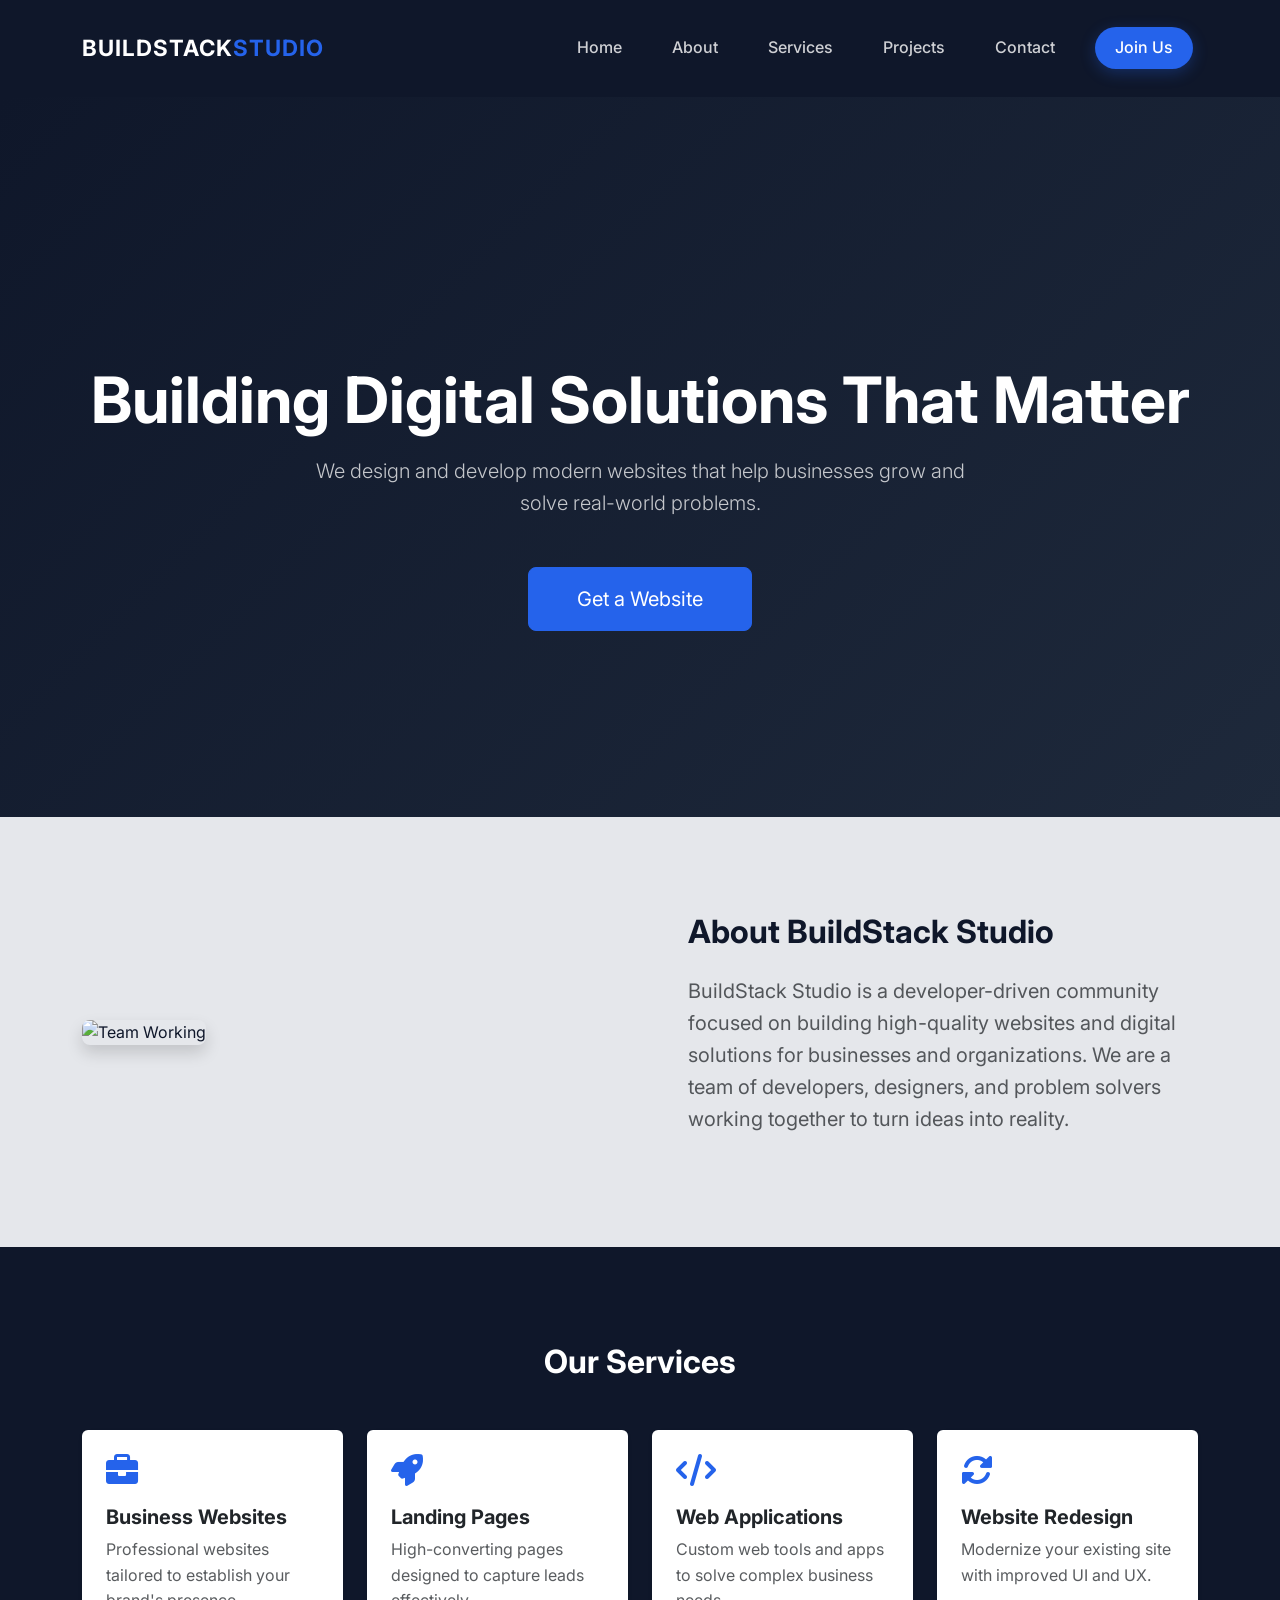
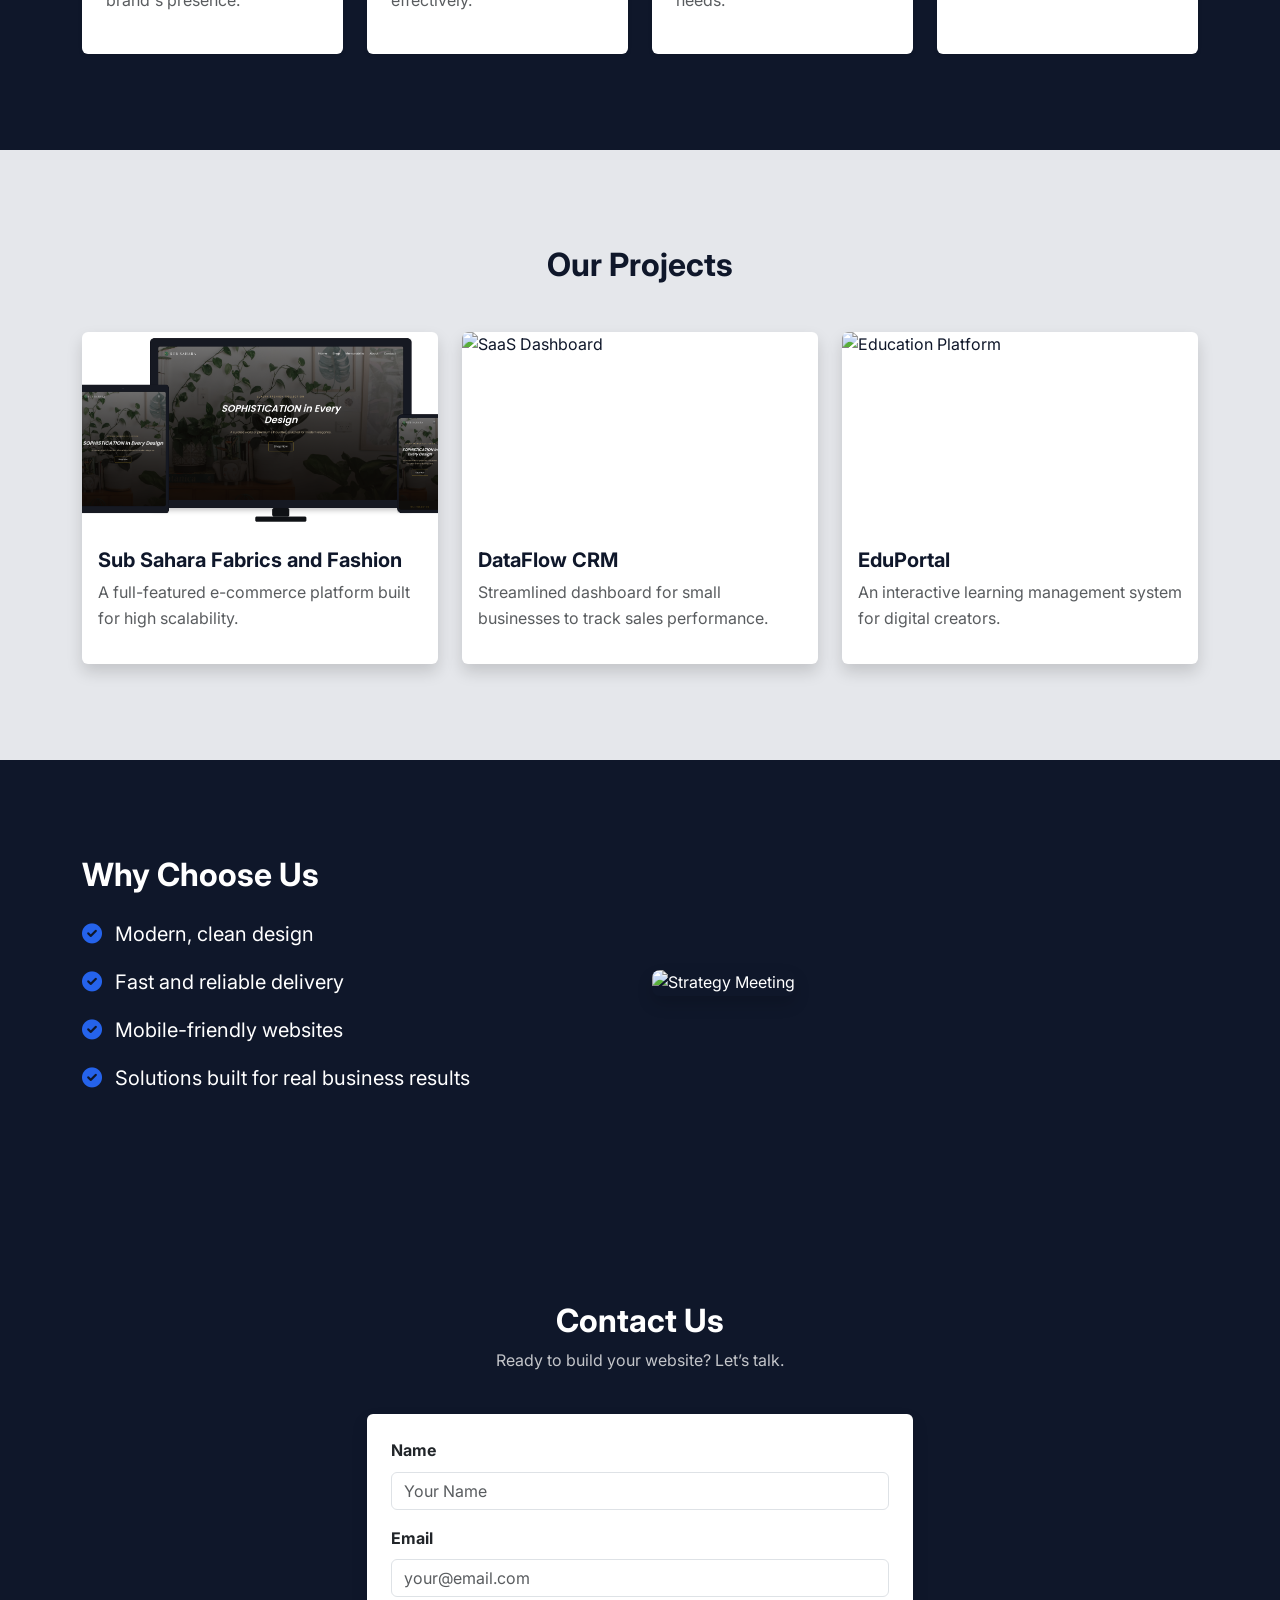
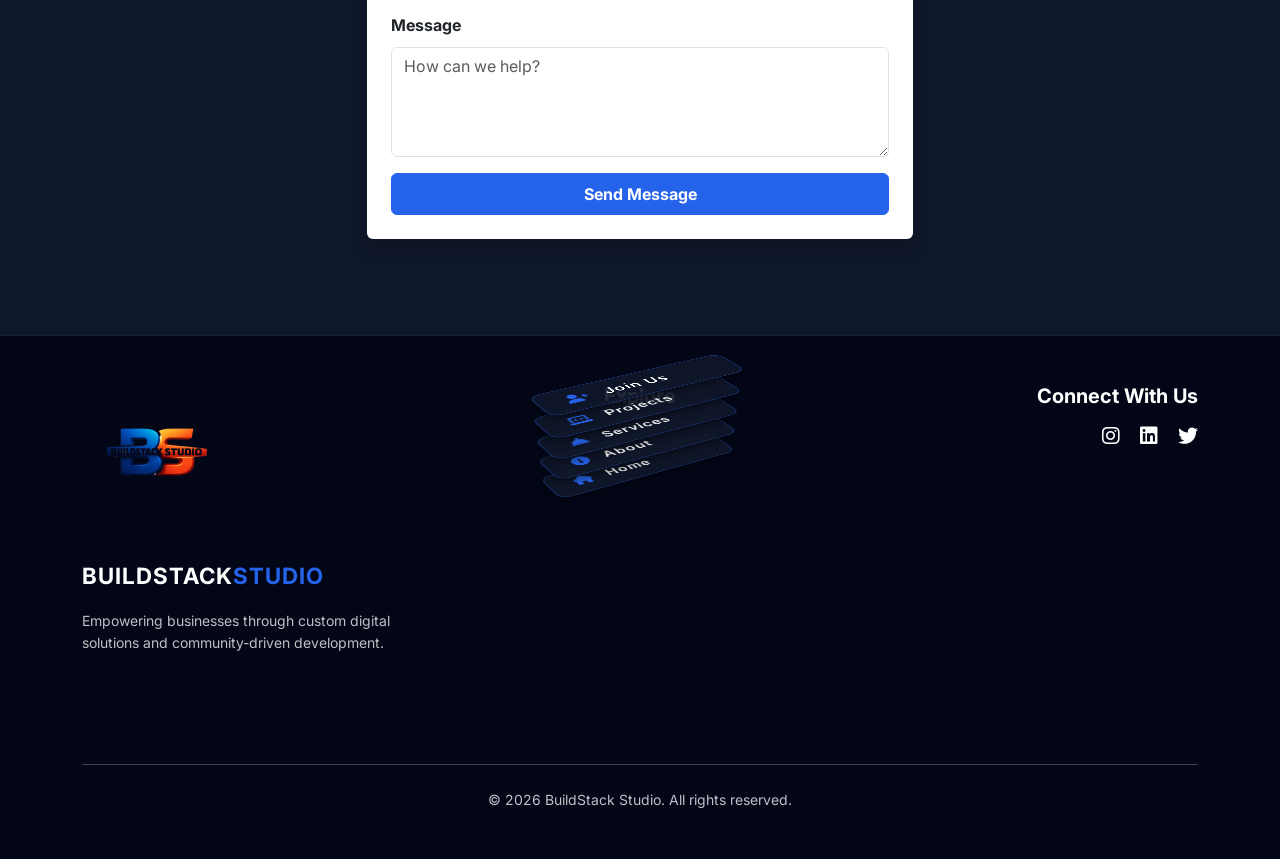
==== index.html @ bac56958 "Updated the project" ====
<!DOCTYPE html>
<html lang="en">
<head>
    <meta charset="UTF-8">
    <meta name="viewport" content="width=device-width, initial-scale=1.0">
    <title>BuildStack Studio | Digital Solutions</title>
    <!-- Bootstrap 5 CSS -->
    <link href="https://cdn.jsdelivr.net/npm/bootstrap@5.3.0/dist/css/bootstrap.min.css" rel="stylesheet">
    <!-- Google Fonts -->
    <link href="https://fonts.googleapis.com/css2?family=Inter:wght@400;600;700&display=swap" rel="stylesheet">
    <!-- Font Awesome for Icons -->
    <link rel="stylesheet" href="https://cdnjs.cloudflare.com/ajax/libs/font-awesome/6.0.0/css/all.min.css">
    <!-- Custom CSS -->
    <link rel="stylesheet" href="style.css">
</head>
<body>

    <!-- NAVIGATION BAR -->
    <nav class="navbar navbar-expand-lg navbar-dark sticky-top">
        <div class="container">
            <a class="navbar-brand fw-bold" href="index.html">BUILDSTACK<span class="text-accent">STUDIO</span></a>
            <button class="navbar-toggler" type="button" data-bs-toggle="collapse" data-bs-target="#navbarNav">
                <span class="navbar-toggler-icon"></span>
            </button>
            <div class="collapse navbar-collapse" id="navbarNav">
                <ul class="navbar-nav ms-auto">
                    <li class="nav-item"><a class="nav-link" href="#home">Home</a></li>
                    <li class="nav-item"><a class="nav-link" href="#about">About</a></li>
                    <li class="nav-item"><a class="nav-link" href="#services">Services</a></li>
                    <li class="nav-item"><a class="nav-link" href="#projects">Projects</a></li>
                    <li class="nav-item"><a class="nav-link" href="#contact">Contact</a></li>
                    <li class="nav-item"><a class="nav-link nav-join-btn" href="join.html">Join Us</a></li>
                </ul>
            </div>
        </div>
    </nav>

    <!-- 1. HERO SECTION -->
    <header id="home" class="hero-section d-flex align-items-center">
        <div class="container text-center">
            <h1 class="display-3 fw-bold mb-3 text-white">Building Digital Solutions That Matter</h1>
            <p class="lead mb-5 mx-auto text-white opacity-75" style="max-width: 700px;">We design and develop modern websites that help businesses grow and solve real-world problems.</p>
            <a href="#contact" class="btn btn-primary btn-lg px-5 py-3">Get a Website</a>
        </div>
    </header>

    <!-- 2. ABOUT SECTION -->
    <section id="about" class="py-5 bg-light-section">
        <div class="container py-5">
            <div class="row align-items-center">
                <div class="col-lg-6 mb-4 mb-lg-0">
                    <img src="https://images.unsplash.com/photo-1522071820081-009f0129c71c?auto=format&fit=crop&w=800&q=80" alt="Team Working" class="img-fluid rounded-3 shadow">
                </div>
                <div class="col-lg-6 ps-lg-5">
                    <h2 class="fw-bold mb-4">About BuildStack Studio</h2>
                    <p class="text-muted fs-5">BuildStack Studio is a developer-driven community focused on building high-quality websites and digital solutions for businesses and organizations. We are a team of developers, designers, and problem solvers working together to turn ideas into reality.</p>
                </div>
            </div>
        </div>
    </section>

    <!-- 3. SERVICES SECTION -->
    <section id="services" class="py-5">
        <div class="container py-5">
            <h2 class="text-center fw-bold mb-5 text-white">Our Services</h2>
            <div class="row g-4">
                <div class="col-md-6 col-lg-3">
                    <div class="card service-card h-100 p-4 border-0 shadow-sm">
                        <div class="icon-box mb-3 text-accent"><i class="fas fa-briefcase fa-2x"></i></div>
                        <h5 class="fw-bold text-dark">Business Websites</h5>
                        <p class="text-muted">Professional websites tailored to establish your brand's presence.</p>
                    </div>
                </div>
                <div class="col-md-6 col-lg-3">
                    <div class="card service-card h-100 p-4 border-0 shadow-sm">
                        <div class="icon-box mb-3 text-accent"><i class="fas fa-rocket fa-2x"></i></div>
                        <h5 class="fw-bold text-dark">Landing Pages</h5>
                        <p class="text-muted">High-converting pages designed to capture leads effectively.</p>
                    </div>
                </div>
                <div class="col-md-6 col-lg-3">
                    <div class="card service-card h-100 p-4 border-0 shadow-sm">
                        <div class="icon-box mb-3 text-accent"><i class="fas fa-code fa-2x"></i></div>
                        <h5 class="fw-bold text-dark">Web Applications</h5>
                        <p class="text-muted">Custom web tools and apps to solve complex business needs.</p>
                    </div>
                </div>
                <div class="col-md-6 col-lg-3">
                    <div class="card service-card h-100 p-4 border-0 shadow-sm">
                        <div class="icon-box mb-3 text-accent"><i class="fas fa-sync-alt fa-2x"></i></div>
                        <h5 class="fw-bold text-dark">Website Redesign</h5>
                        <p class="text-muted">Modernize your existing site with improved UI and UX.</p>
                    </div>
                </div>
            </div>
        </div>
    </section>

    <!-- 4. PROJECTS SECTION -->
    <section id="projects" class="py-5 bg-light-section">
        <div class="container py-5">
            <h2 class="text-center fw-bold mb-5">Our Projects</h2>
            <div class="row g-4">
                <!-- Project 1 -->
                <div class="col-md-4">
                    <a href="https://subsaharafabricsandfashion.netlify.app/" target="_blank" class="text-decoration-none">
                        <div class="card project-card border-0 shadow overflow-hidden">
                            <img src="images/Saharamock.png" alt="E-commerce Project" class="card-img-top">
                            <div class="card-body">
                                <h5 class="fw-bold">Sub Sahara Fabrics and Fashion</h5>
                                <p class="text-muted">A full-featured e-commerce platform built for high scalability.</p>
                            </div>
                        </div>
                    </a>
                </div>
                <!-- Project 2 -->
                <div class="col-md-4">
                    <a href="https://github.com/BuildStackStudio" target="_blank" class="text-decoration-none">
                        <div class="card project-card border-0 shadow overflow-hidden">
                            <img src="https://images.unsplash.com/photo-1551288049-bbb651814771?auto=format&fit=crop&w=600&q=80" alt="SaaS Dashboard" class="card-img-top">
                            <div class="card-body">
                                <h5 class="fw-bold">DataFlow CRM</h5>
                                <p class="text-muted">Streamlined dashboard for small businesses to track sales performance.</p>
                            </div>
                        </div>
                    </a>
                </div>
                <!-- Project 3 -->
                <div class="col-md-4">
                    <a href="https://github.com/BuildStackStudio" target="_blank" class="text-decoration-none">
                        <div class="card project-card border-0 shadow overflow-hidden">
                            <img src="https://images.unsplash.com/photo-1454165833767-027ffae70c1d?auto=format&fit=crop&w=600&q=80" alt="Education Platform" class="card-img-top">
                            <div class="card-body">
                                <h5 class="fw-bold">EduPortal</h5>
                                <p class="text-muted">An interactive learning management system for digital creators.</p>
                            </div>
                        </div>
                    </a>
                </div>
            </div>
        </div>
    </section>

    <!-- 5. WHY CHOOSE US SECTION -->
    <section class="py-5 text-white">
        <div class="container py-5">
            <div class="row align-items-center">
                <div class="col-lg-6">
                    <h2 class="fw-bold mb-4">Why Choose Us</h2>
                    <ul class="list-unstyled">
                        <li class="mb-3 fs-5"><i class="fas fa-check-circle text-accent me-2"></i> Modern, clean design</li>
                        <li class="mb-3 fs-5"><i class="fas fa-check-circle text-accent me-2"></i> Fast and reliable delivery</li>
                        <li class="mb-3 fs-5"><i class="fas fa-check-circle text-accent me-2"></i> Mobile-friendly websites</li>
                        <li class="mb-3 fs-5"><i class="fas fa-check-circle text-accent me-2"></i> Solutions built for real business results</li>
                    </ul>
                </div>
                <div class="col-lg-6">
                    <img src="https://images.unsplash.com/photo-1552664730-d307ca884978?auto=format&fit=crop&w=800&q=80" alt="Strategy Meeting" class="img-fluid rounded-3 shadow">
                </div>
            </div>
        </div>
    </section>

    <!-- 7. CONTACT SECTION -->
    <section id="contact" class="py-5">
        <div class="container py-5">
            <div class="row justify-content-center text-center mb-4">
                <div class="col-lg-6">
                    <h2 class="fw-bold text-white">Contact Us</h2>
                    <p class="text-white opacity-75">Ready to build your website? Let’s talk.</p>
                </div>
            </div>
            <div class="row justify-content-center">
                <div class="col-lg-6">
                    <div class="card p-4 border-0 shadow">
                        <!-- Success Message -->
                        <div id="formSuccess" class="alert alert-success mt-3 d-none" data-fs-success>
                            Thank you! Your message has been sent.
                        </div>
                        <!-- Error Message -->
                        <div class="alert alert-danger mt-3 d-none" data-fs-error></div>

                        <form id="contactForm">
                            <div class="mb-3">
                                <label class="form-label fw-bold text-dark">Name</label>
                                <input type="text" name="name" class="form-control" placeholder="Your Name" data-fs-field required>
                                <span class="text-danger small" data-fs-error="name"></span>
                            </div>
                            <div class="mb-3">
                                <label class="form-label fw-bold text-dark">Email</label>
                                <input type="email" name="email" class="form-control" placeholder="your@email.com" data-fs-field required>
                                <span class="text-danger small" data-fs-error="email"></span>
                            </div>
                            <div class="mb-3">
                                <label class="form-label fw-bold text-dark">Message</label>
                                <textarea name="message" class="form-control" rows="4" placeholder="How can we help?" data-fs-field required></textarea>
                                <span class="text-danger small" data-fs-error="message"></span>
                            </div>
                            <button type="submit" class="btn btn-primary w-100 py-2 fw-bold" data-fs-submit-btn>Send Message</button>
                        </form>
                    </div>
                </div>
            </div>
        </div>
    </section>

    <!-- 8. FOOTER -->
    <footer class="py-5 text-white">
        <div class="container">
            <div class="row g-4 mb-4">
                <div class="col-lg-4">
                    <!-- Actual logo image file path -->
                    <img src="images/buildstack.png" alt="BuildStack Logo" class="footer-logo">
                    <a class="navbar-brand fw-bold mb-3 d-block" href="index.html">BUILDSTACK<span class="text-accent">STUDIO</span></a>
                    <p class="small opacity-75">Empowering businesses through custom digital solutions and community-driven development.</p>
                </div>
                <div class="col-lg-4 text-center">
                    <h5 class="fw-bold mb-3">Explore</h5>
                    <div class="perspective-nav">
                        <a href="#home" class="perspective-link">
                            <i class="fas fa-home"></i> Home
                        </a>
                        <a href="#about" class="perspective-link">
                            <i class="fas fa-info-circle"></i> About
                        </a>
                        <a href="#services" class="perspective-link">
                            <i class="fas fa-concierge-bell"></i> Services
                        </a>
                        <a href="#projects" class="perspective-link">
                            <i class="fas fa-laptop-code"></i> Projects
                        </a>
                        <a href="join.html" class="perspective-link">
                            <i class="fas fa-user-plus"></i> Join Us
                        </a>
                    </div>
                </div>
                <div class="col-lg-4 text-lg-end">
                    <h5 class="fw-bold mb-3">Connect With Us</h5>
                    <div class="social-links">
                        <a href="#"><i class="fab fa-instagram fa-lg me-3"></i></a>
                        <a href="#"><i class="fab fa-linkedin fa-lg me-3"></i></a>
                        <a href="#"><i class="fab fa-twitter fa-lg"></i></a>
                    </div>
                </div>
            </div>
            <hr class="opacity-25">
            <div class="text-center small opacity-75 mt-4">
                © 2026 BuildStack Studio. All rights reserved.
            </div>
        </div>
    </footer>

    <!-- Bootstrap 5 JS Bundle -->
    <script src="https://cdn.jsdelivr.net/npm/bootstrap@5.3.0/dist/js/bootstrap.bundle.min.js"></script>
    <!-- Custom JS -->
    <script src="script.js"></script>
    <!-- Formspree Scripts -->
    <script>
      window.formspree = window.formspree || function () { (formspree.q = formspree.q || []).push(arguments); };
      formspree('initForm', { formElement: '#contactForm', formId: 'mvzvdnyw' });
    </script>
    <script src="https://unpkg.com/@formspree/ajax@1" defer></script>
</body>
</html>
---- style.css ----
/* GLOBAL STYLES */
:root {
    --bg-deep-blue: #0F172A;
    --accent-blue: #2563EB;
    --white: #FFFFFF;
    --light-gray: #E5E7EB;
    --text-muted: #94A3B8;
}

body {
    font-family: 'Inter', sans-serif;
    color: var(--white);
    background-color: var(--bg-deep-blue);
    line-height: 1.6;
    scroll-behavior: smooth; /* Enables smooth scrolling between sections */
}

/* UNIQUE FLOATING NAVBAR */
.navbar {
    transition: all 0.5s cubic-bezier(0.4, 0, 0.2, 1);
    padding: 25px 0;
    background-color: transparent;
    border-bottom: 1px solid rgba(255, 255, 255, 0);
}

/* Morph to Floating Island on Scroll */
.navbar-scrolled {
    margin-top: 15px;
    padding: 10px 0;
    background: rgba(15, 23, 42, 0.8) !important;
    backdrop-filter: blur(15px);
    -webkit-backdrop-filter: blur(15px);
    border: 1px solid rgba(37, 99, 235, 0.3);
    border-radius: 50px;
    width: 90%;
    left: 5%;
    box-shadow: 0 10px 30px rgba(0, 0, 0, 0.5), 
                0 0 15px rgba(37, 99, 235, 0.2);
}

.navbar-brand {
    font-size: 1.4rem;
    letter-spacing: 1px;
    transition: transform 0.3s ease;
    color: var(--white) !important;
}

.text-accent {
    color: var(--accent-blue) !important;
}

.navbar-brand:hover {
    transform: scale(1.05);
}

/* Navigation Links */
.nav-link {
    margin: 0 5px;
    position: relative;
    font-weight: 500;
    color: rgba(255, 255, 255, 0.8) !important;
    padding: 8px 20px !important;
    transition: all 0.3s ease;
    border-radius: 25px;
}

/* Animated Underline Effect - Hidden on Mobile for better UX */
.nav-link::after {
    content: '';
    position: absolute;
    bottom: 5px;
    left: 20%;
    width: 0;
    height: 2px;
    background: var(--accent-blue);
    transition: width 0.3s ease;
    box-shadow: 0 0 10px var(--accent-blue);
}

@media (min-width: 992px) {
    .nav-link:hover::after,
    .nav-link.active::after {
        width: 60%;
    }
}

.nav-link:hover {
    color: var(--white) !important;
    background: rgba(37, 99, 235, 0.15);
}

/* Special Styling for Join Us Button in Nav */
.nav-join-btn {
    background: var(--accent-blue);
    color: white !important;
    border-radius: 25px;
    box-shadow: 0 4px 15px rgba(37, 99, 235, 0.3);
    margin-left: 15px;
}

.nav-join-btn:hover {
    background: #1D4ED8 !important;
    box-shadow: 0 0 20px rgba(37, 99, 235, 0.6);
    transform: translateY(-2px);
}

/* Custom Hamburger Icon */
.navbar-toggler {
    border: none;
    padding: 0;
}

.navbar-toggler:focus {
    box-shadow: none;
}

.navbar-toggler-icon {
    background-image: none !important;
    display: flex;
    flex-direction: column;
    justify-content: space-around;
    width: 30px;
    height: 20px;
}

.navbar-toggler-icon::before,
.navbar-toggler-icon::after {
    content: '';
    width: 100%;
    height: 2px;
    background-color: var(--white);
    transition: all 0.3s ease;
}

.navbar-toggler-icon::before { box-shadow: 0 9px 0 var(--white); }

/* MOBILE MENU OVERLAY */
@media (max-width: 991px) {
    .navbar-collapse {
        background: var(--bg-deep-blue);
        margin-top: 20px;
        padding: 20px;
        border-radius: 20px;
        border: 1px solid rgba(37, 99, 235, 0.2);
    }
    
    .navbar-scrolled {
        width: 95%;
        left: 2.5%;
    }
}

/* BUTTONS */
.btn-primary {
    background-color: var(--accent-blue);
    border-color: var(--accent-blue);
    transition: all 0.3s ease;
}

.btn-primary:hover {
    background-color: #1D4ED8;
    border-color: #1D4ED8;
    transform: translateY(-2px); /* Slight lift on hover */
    box-shadow: 0 4px 15px rgba(37, 99, 235, 0.4);
}

/* HERO SECTION */
.hero-section {
    min-height: 80vh;
    background: linear-gradient(135deg, #0F172A 0%, #1E293B 100%);
    padding-top: 80px;
}

/* SECTION BACKGROUNDS */
.bg-light-section {
    background-color: var(--light-gray);
    color: var(--bg-deep-blue);
}

/* SERVICES */
.service-card {
    transition: transform 0.3s ease;
    background-color: var(--white);
}

.service-card:hover {
    transform: translateY(-10px);
}

/* PROJECTS */
.project-card {
    transition: all 0.3s ease;
    cursor: pointer;
    background-color: var(--white);
    color: var(--bg-deep-blue);
}

.project-card:hover {
    transform: scale(1.03);
    box-shadow: 0 15px 35px rgba(0, 0, 0, 0.2);
}

.project-card h5 {
    transition: color 0.3s ease;
}

.project-card:hover h5 {
    color: var(--accent-blue);
}

.project-card img {
    height: 200px;
    object-fit: cover;
}

/* JOIN FORM STYLES */
.join-form-card {
    background-color: var(--white);
    color: var(--bg-deep-blue);
    border-radius: 15px;
}

/* Specific Fix for Join Us Tabs - Overriding global .nav-link */
#applicationTabs .nav-link {
    color: var(--bg-deep-blue) !important;
    background-color: rgba(15, 23, 42, 0.05) !important;
    border-radius: 10px !important;
    padding: 12px 20px !important;
    margin: 5px !important;
    text-align: center;
    border: 1px solid transparent;
}

#applicationTabs .nav-link.active {
    background-color: var(--accent-blue) !important;
    color: var(--white) !important;
    transform: translateY(-3px);
    border: 1px solid var(--accent-blue);
}

/* Remove navbar underline effect from these tabs */
#applicationTabs .nav-link::after {
    display: none !important;
}

/* Mobile arrangement fix for tabs */
@media (max-width: 576px) {
    #applicationTabs {
        flex-direction: column;
    }
    #applicationTabs .nav-item {
        width: 100%;
        margin-bottom: 5px;
    }
    #applicationTabs .nav-link {
        margin: 5px 0 !important;
    }
}

.join-form-card .form-control, 
.join-form-card .form-select {
    background-color: #F8FAFC;
    border: 1px solid #E2E8F0;
    padding: 12px;
}

.join-form-card .form-control:focus {
    background-color: #FFFFFF;
}

/* JOIN SECTION */
.join-section {
    background: linear-gradient(rgba(37, 99, 235, 0.1), rgba(37, 99, 235, 0.1)), var(--bg-deep-blue);
}

.join-card {
    background-color: rgba(255, 255, 255, 0.05);
    border: 1px solid rgba(255, 255, 255, 0.1);
}

/* CONTACT */
#contact .card {
    background-color: var(--white);
    color: var(--bg-deep-blue);
}

.form-control:focus {
    border-color: var(--accent-blue);
    box-shadow: 0 0 0 0.25rem rgba(37, 99, 235, 0.25);
}

/* FOOTER */
footer {
    background-color: #020617;
    border-top: 1px solid rgba(255, 255, 255, 0.1);
}

.footer-links a {
    color: rgba(255, 255, 255, 0.7);
    text-decoration: none;
    transition: color 0.3s;
}

.footer-links a:hover {
    color: var(--accent-blue);
}

.footer-logo {
    /* max-height: 60px;
    width: auto; */
    width: 150px;
    height: 150px;
    margin-bottom: 1.5rem;
    transition: transform 0.3s ease;
}

/* INTERACTIVE 3D PERSPECTIVE DECK NAV */
.perspective-nav {
    position: relative;
    height: 300px;
    perspective: 1000px;
    display: flex;
    justify-content: center;
    margin-top: 2rem;
    transform-style: preserve-3d;
}

.perspective-link {
    position: absolute;
    width: 200px;
    height: 48px;
    background: rgba(15, 23, 42, 0.9);
    border: 1px solid rgba(37, 99, 235, 0.4);
    border-radius: 12px;
    display: flex;
    align-items: center;
    padding: 0 25px;
    color: var(--white) !important;
    text-decoration: none !important;
    font-weight: 600;
    letter-spacing: 1px;
    /* Optimize transition: only animate transform and background */
    transition: transform 0.5s cubic-bezier(0.2, 0.8, 0.2, 1), 
                background-color 0.3s ease,
                box-shadow 0.3s ease;
    box-shadow: -4px 6px 15px rgba(0,0,0,0.5);
    /* Hardware acceleration hints */
    will-change: transform;
    backface-visibility: hidden;
    transform-style: preserve-3d;
}

/* Remove expensive backdrop-filter during the main animation block for smoother performance */
.perspective-nav:hover .perspective-link {
    backdrop-filter: none;
}

.perspective-link i {
    margin-right: 15px;
    color: var(--accent-blue);
    transition: color 0.3s ease;
    font-size: 1.1rem;
}

/* Optimized 3D Stacked State */
.perspective-nav .perspective-link:nth-child(1) { transform: translate3d(0, 0, 0) rotateX(55deg) rotateZ(-30deg); z-index: 1; }
.perspective-nav .perspective-link:nth-child(2) { transform: translate3d(0, -15px, 25px) rotateX(55deg) rotateZ(-30deg); z-index: 2; }
.perspective-nav .perspective-link:nth-child(3) { transform: translate3d(0, -30px, 50px) rotateX(55deg) rotateZ(-30deg); z-index: 3; }
.perspective-nav .perspective-link:nth-child(4) { transform: translate3d(0, -45px, 75px) rotateX(55deg) rotateZ(-30deg); z-index: 4; }
.perspective-nav .perspective-link:nth-child(5) { transform: translate3d(0, -60px, 100px) rotateX(55deg) rotateZ(-30deg); z-index: 5; }

/* Optimized Spread Out State */
.perspective-nav:hover .perspective-link:nth-child(1), .perspective-nav:active .perspective-link:nth-child(1) { transform: translate3d(0, 0, 0) rotateX(0) rotateZ(0); z-index: 5; }
.perspective-nav:hover .perspective-link:nth-child(2), .perspective-nav:active .perspective-link:nth-child(2) { transform: translate3d(0, 55px, 0) rotateX(0) rotateZ(0); z-index: 4; }
.perspective-nav:hover .perspective-link:nth-child(3), .perspective-nav:active .perspective-link:nth-child(3) { transform: translate3d(0, 110px, 0) rotateX(0) rotateZ(0); z-index: 3; }
.perspective-nav:hover .perspective-link:nth-child(4), .perspective-nav:active .perspective-link:nth-child(4) { transform: translate3d(0, 165px, 0) rotateX(0) rotateZ(0); z-index: 2; }
.perspective-nav:hover .perspective-link:nth-child(5), .perspective-nav:active .perspective-link:nth-child(5) { transform: translate3d(0, 220px, 0) rotateX(0) rotateZ(0); z-index: 1; }

/* Individual Link Hover/Active */
.perspective-nav .perspective-link:hover {
    background: var(--accent-blue);
    border-color: var(--white);
    box-shadow: 0 10px 25px rgba(37, 99, 235, 0.5);
    transform: translate3d(0, inherit, 30px) scale(1.05) !important;
    z-index: 10 !important;
}

.perspective-nav .perspective-link:hover i {
    color: var(--white);
}

/* Scaling for Mobile Screens so the 3D look fits perfectly */
@media (max-width: 576px) {
    .perspective-nav {
        transform: scale(0.85); /* Slightly smaller to fit mobile width */
        height: 260px;
    }
}

.social-links a {
    color: var(--white);
    transition: color 0.3s;
}

.social-links a:hover {
    color: var(--accent-blue);
}
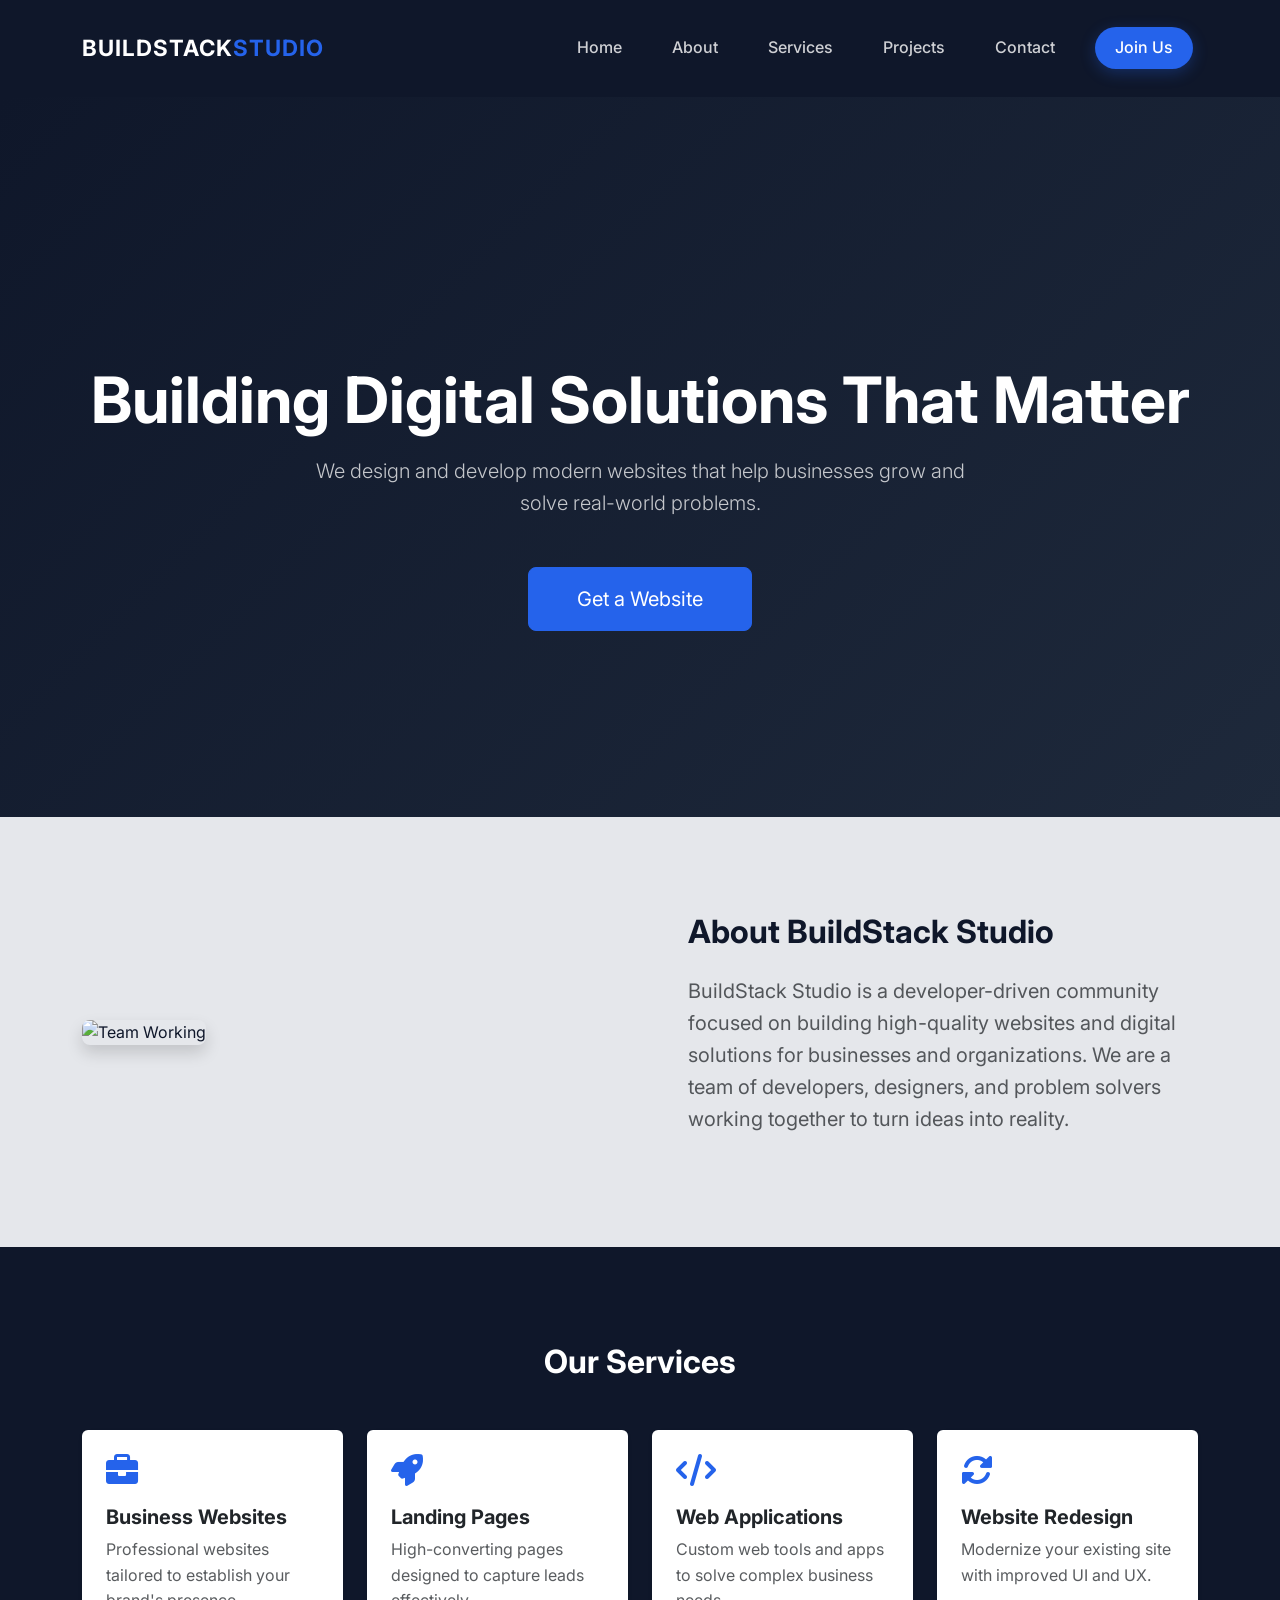
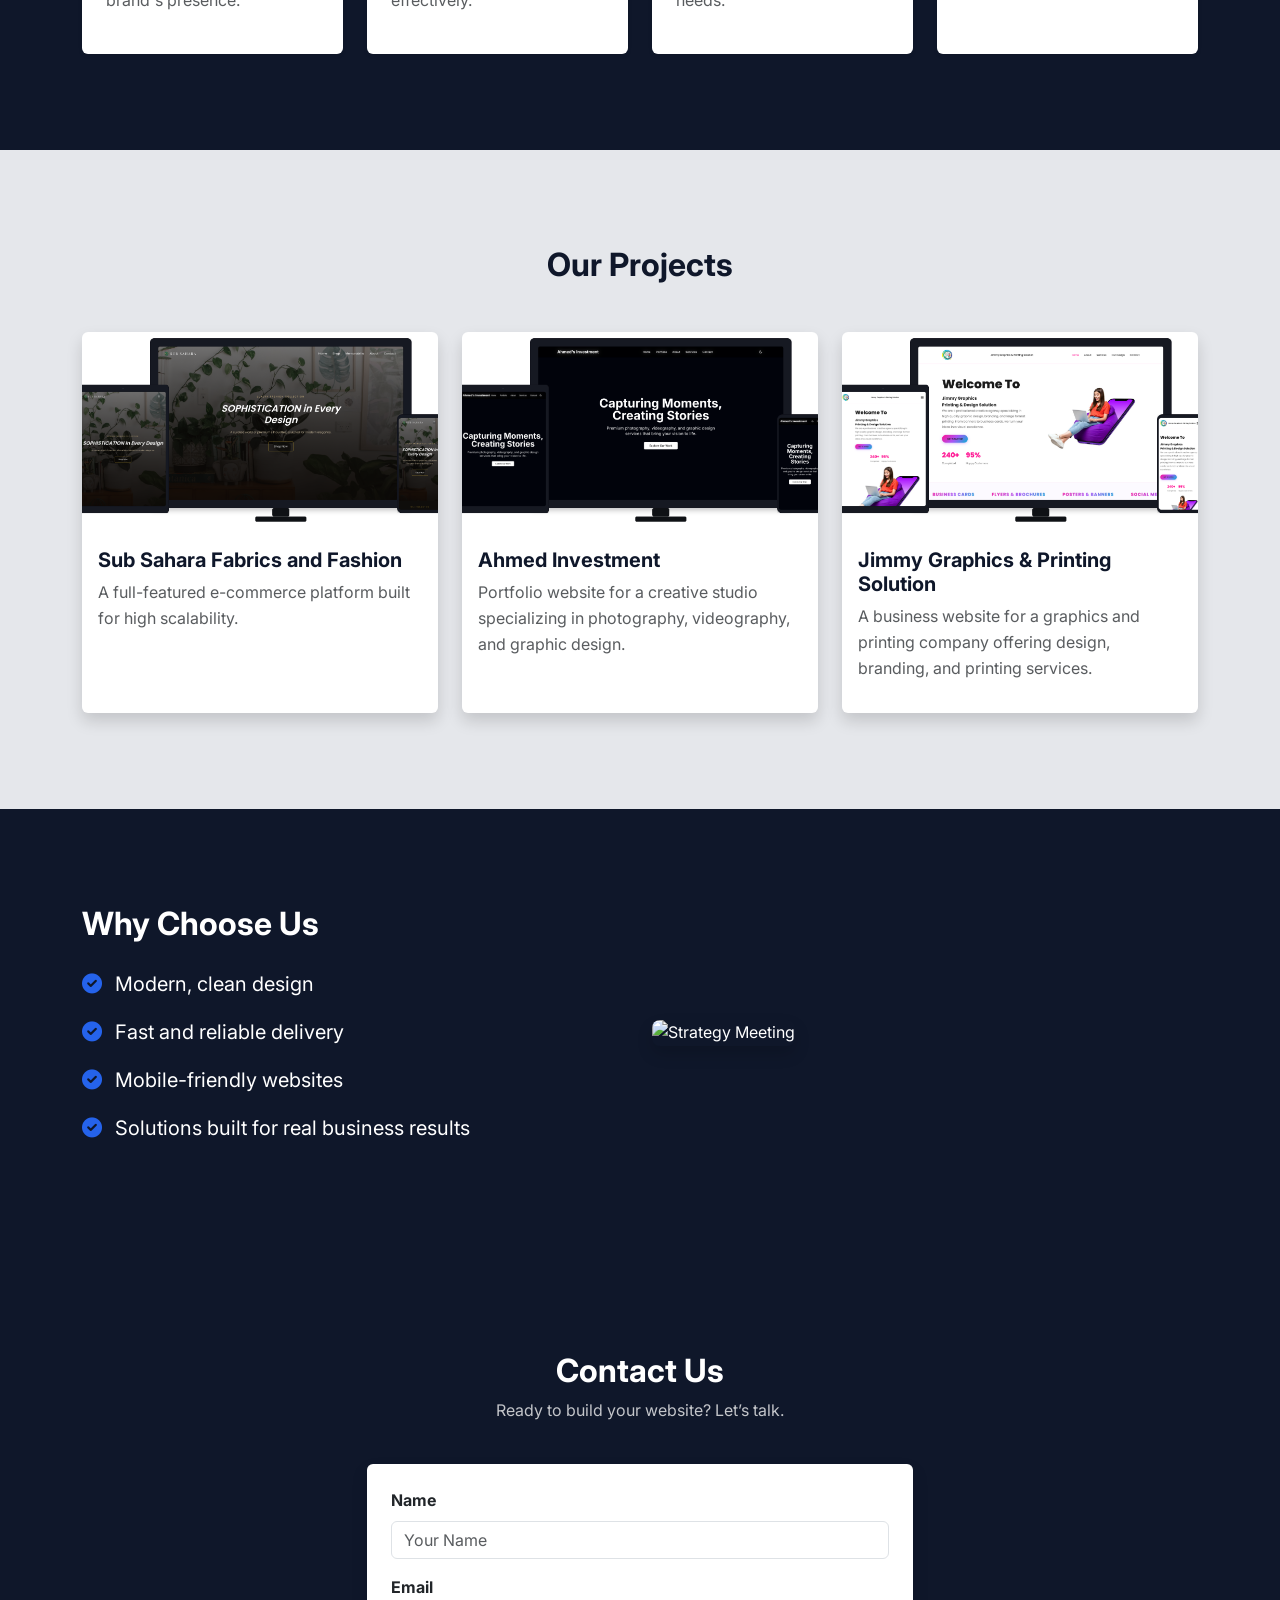
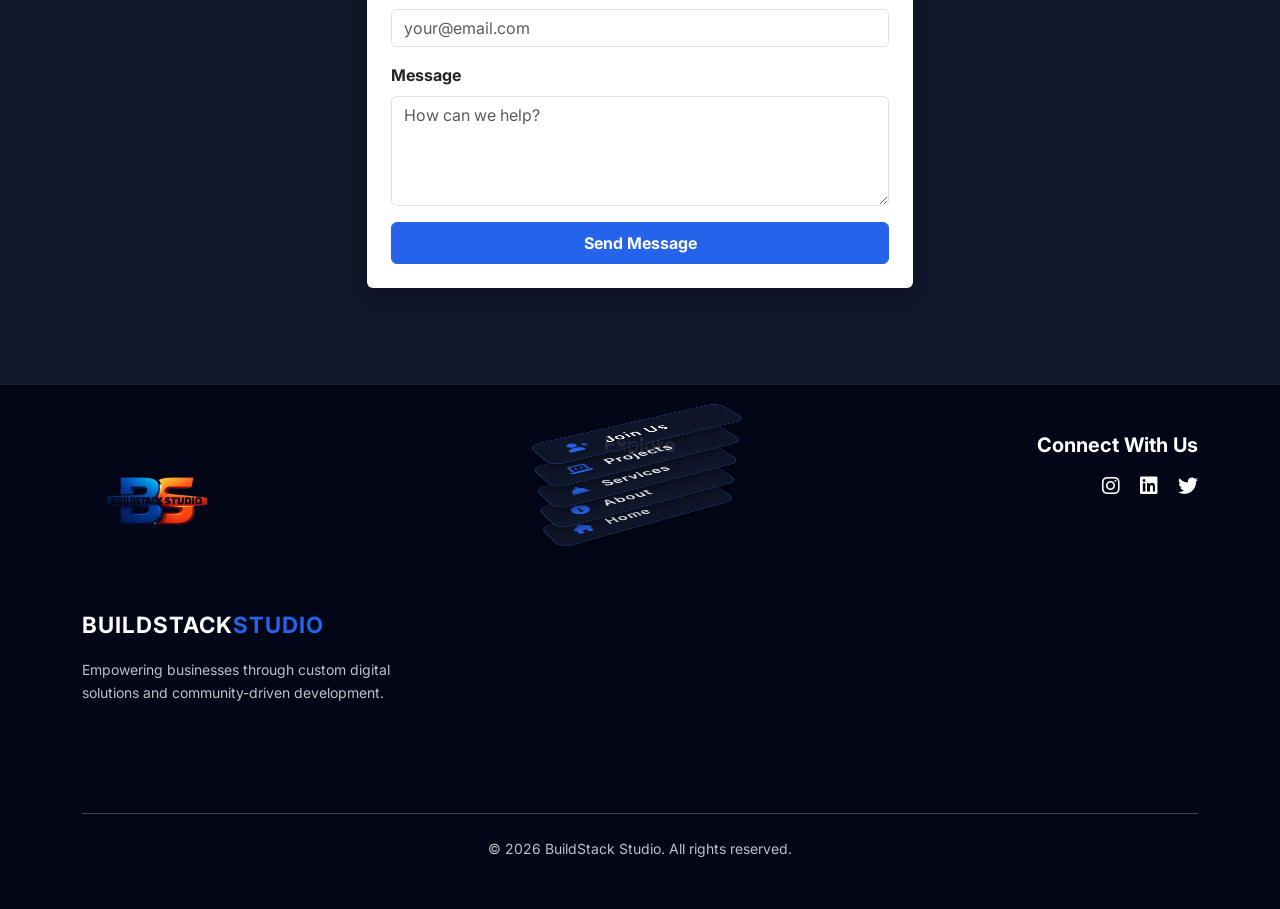
==== commit bd9f565f: "Added another project and adjusted the cards height when contents are added in it" ====
--- a/index.html
+++ b/index.html
@@ -103,8 +103,8 @@
             <div class="row g-4">
                 <!-- Project 1 -->
                 <div class="col-md-4">
-                    <a href="https://subsaharafabricsandfashion.netlify.app/" target="_blank" class="text-decoration-none">
-                        <div class="card project-card border-0 shadow overflow-hidden">
+                    <a href="https://subsaharafabricsandfashion.org/" target="_blank" class="text-decoration-none">
+                        <div class="card project-card h-100 border-0 shadow overflow-hidden">
                             <img src="images/Saharamock.png" alt="E-commerce Project" class="card-img-top">
                             <div class="card-body">
                                 <h5 class="fw-bold">Sub Sahara Fabrics and Fashion</h5>
@@ -115,24 +115,24 @@
                 </div>
                 <!-- Project 2 -->
                 <div class="col-md-4">
-                    <a href="https://github.com/BuildStackStudio" target="_blank" class="text-decoration-none">
-                        <div class="card project-card border-0 shadow overflow-hidden">
-                            <img src="https://images.unsplash.com/photo-1551288049-bbb651814771?auto=format&fit=crop&w=600&q=80" alt="SaaS Dashboard" class="card-img-top">
+                    <a href="https://ahmed-investment.netlify.app" target="_blank" class="text-decoration-none">
+                        <div class="card project-card h-100 border-0 shadow overflow-hidden">
+                            <img src="images/Ahmed.png" alt="SaaS Dashboard" class="card-img-top">
                             <div class="card-body">
-                                <h5 class="fw-bold">DataFlow CRM</h5>
-                                <p class="text-muted">Streamlined dashboard for small businesses to track sales performance.</p>
+                                <h5 class="fw-bold">Ahmed Investment</h5>
+                                <p class="text-muted">Portfolio website for a creative studio specializing in photography, videography, and graphic design.</p>
                             </div>
                         </div>
                     </a>
                 </div>
                 <!-- Project 3 -->
                 <div class="col-md-4">
-                    <a href="https://github.com/BuildStackStudio" target="_blank" class="text-decoration-none">
-                        <div class="card project-card border-0 shadow overflow-hidden">
-                            <img src="https://images.unsplash.com/photo-1454165833767-027ffae70c1d?auto=format&fit=crop&w=600&q=80" alt="Education Platform" class="card-img-top">
+                    <a href="https://jimmy-graphics-printingsolution.netlify.app/home.html" target="_blank" class="text-decoration-none">
+                        <div class="card project-card h-100 border-0 shadow overflow-hidden">
+                            <img src="images/jimmy.png" alt="Education Platform" class="card-img-top">
                             <div class="card-body">
-                                <h5 class="fw-bold">EduPortal</h5>
-                                <p class="text-muted">An interactive learning management system for digital creators.</p>
+                                <h5 class="fw-bold">Jimmy Graphics & Printing Solution</h5>
+                                <p class="text-muted">A business website for a graphics and printing company offering design, branding, and printing services.</p>
                             </div>
                         </div>
                     </a>
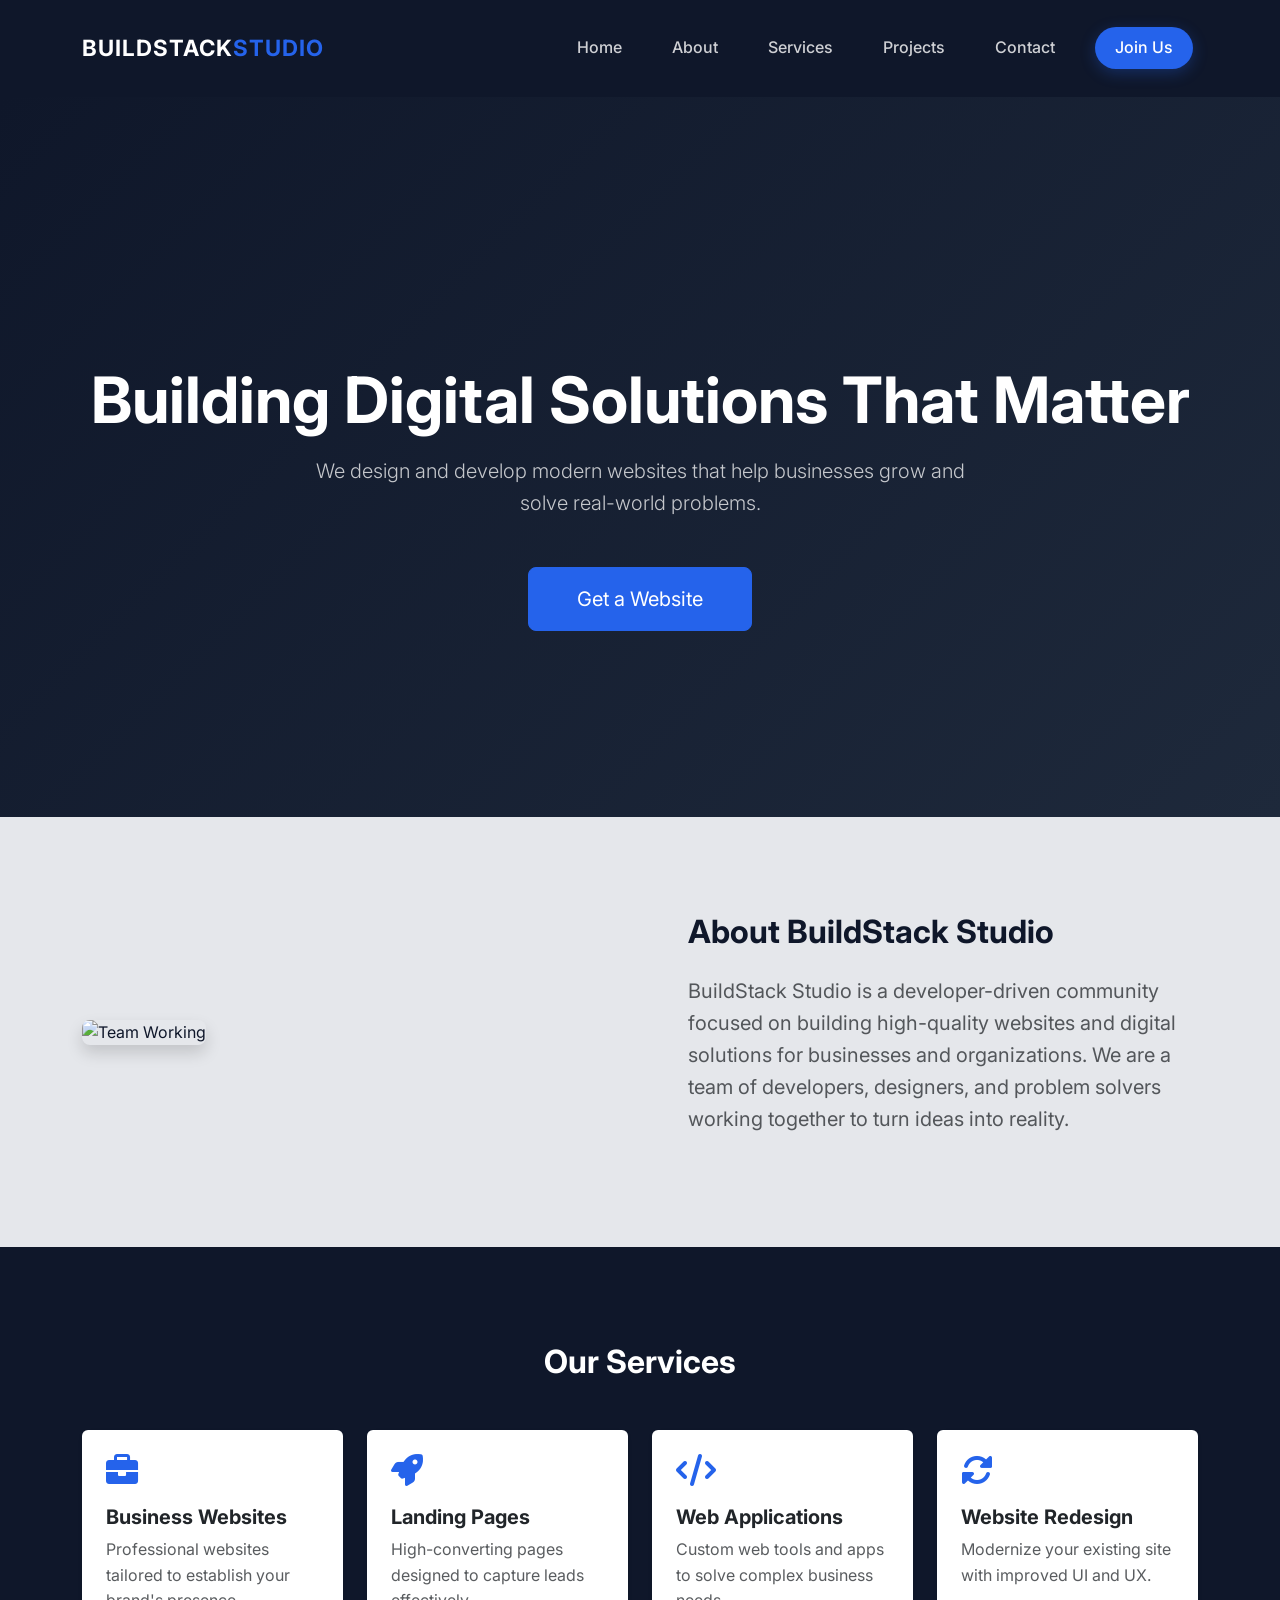
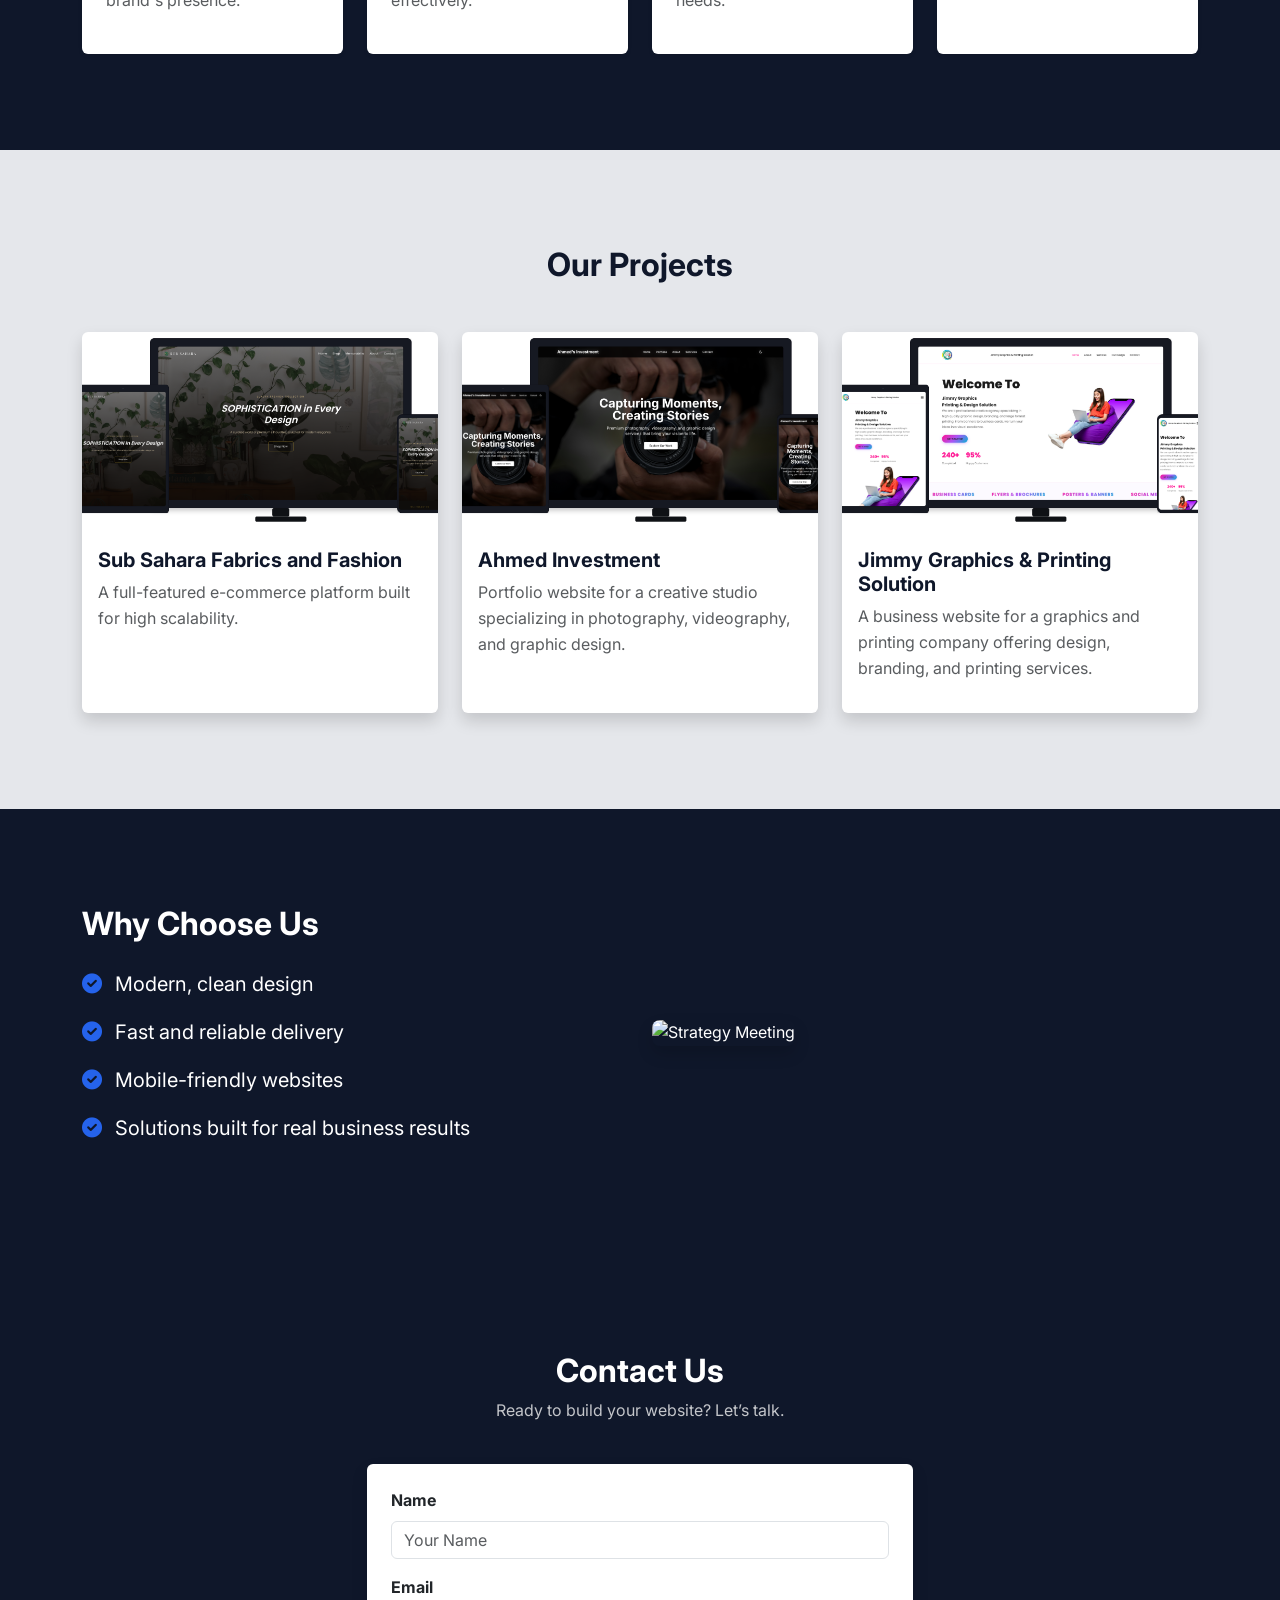
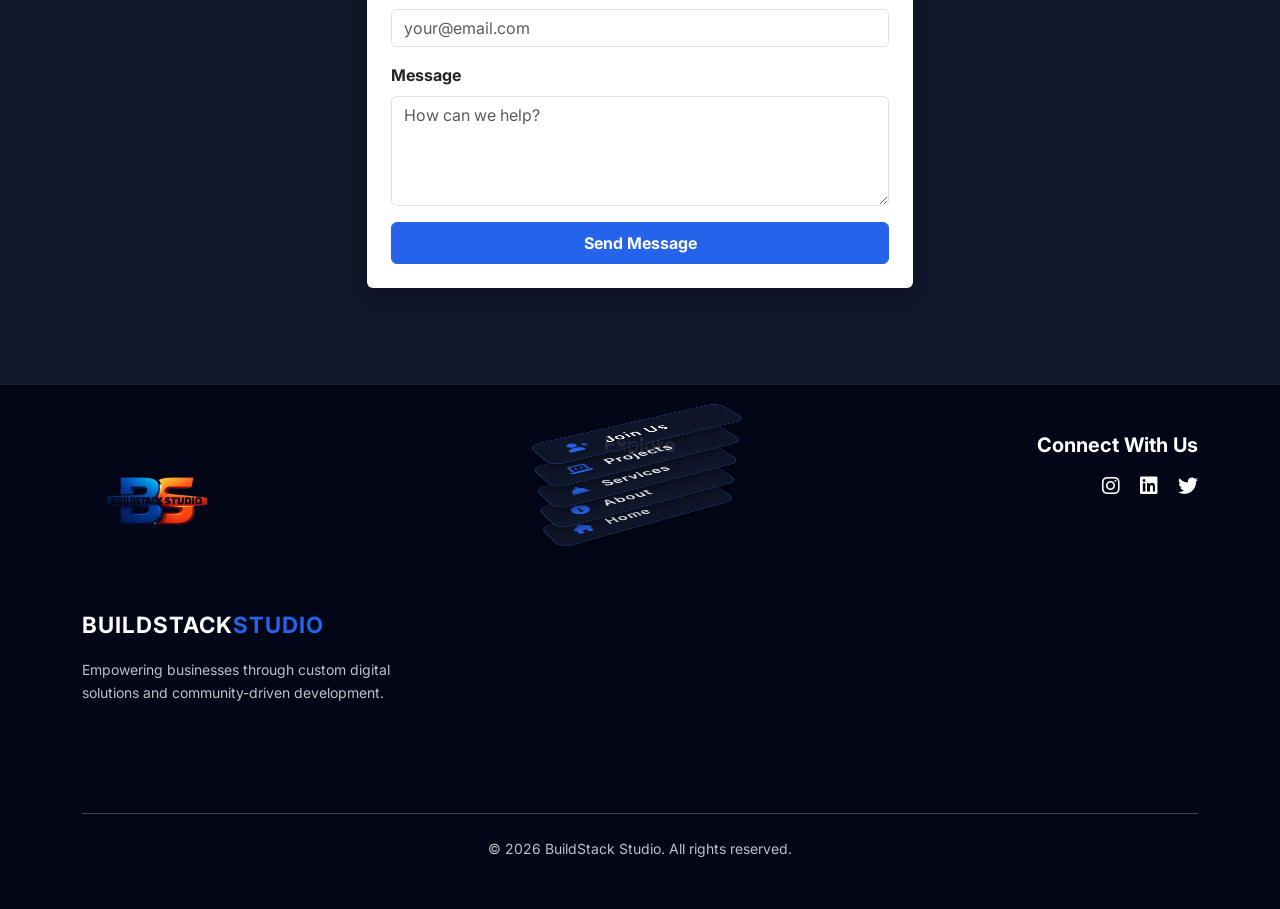
==== commit a3f0f7b9: "Changed the project mockup image for Ahmed Investment" ====
--- a/index.html
+++ b/index.html
@@ -117,7 +117,7 @@
                 <div class="col-md-4">
                     <a href="https://ahmed-investment.netlify.app" target="_blank" class="text-decoration-none">
                         <div class="card project-card h-100 border-0 shadow overflow-hidden">
-                            <img src="images/Ahmed.png" alt="SaaS Dashboard" class="card-img-top">
+                            <img src="images/hero.png" alt="SaaS Dashboard" class="card-img-top">
                             <div class="card-body">
                                 <h5 class="fw-bold">Ahmed Investment</h5>
                                 <p class="text-muted">Portfolio website for a creative studio specializing in photography, videography, and graphic design.</p>
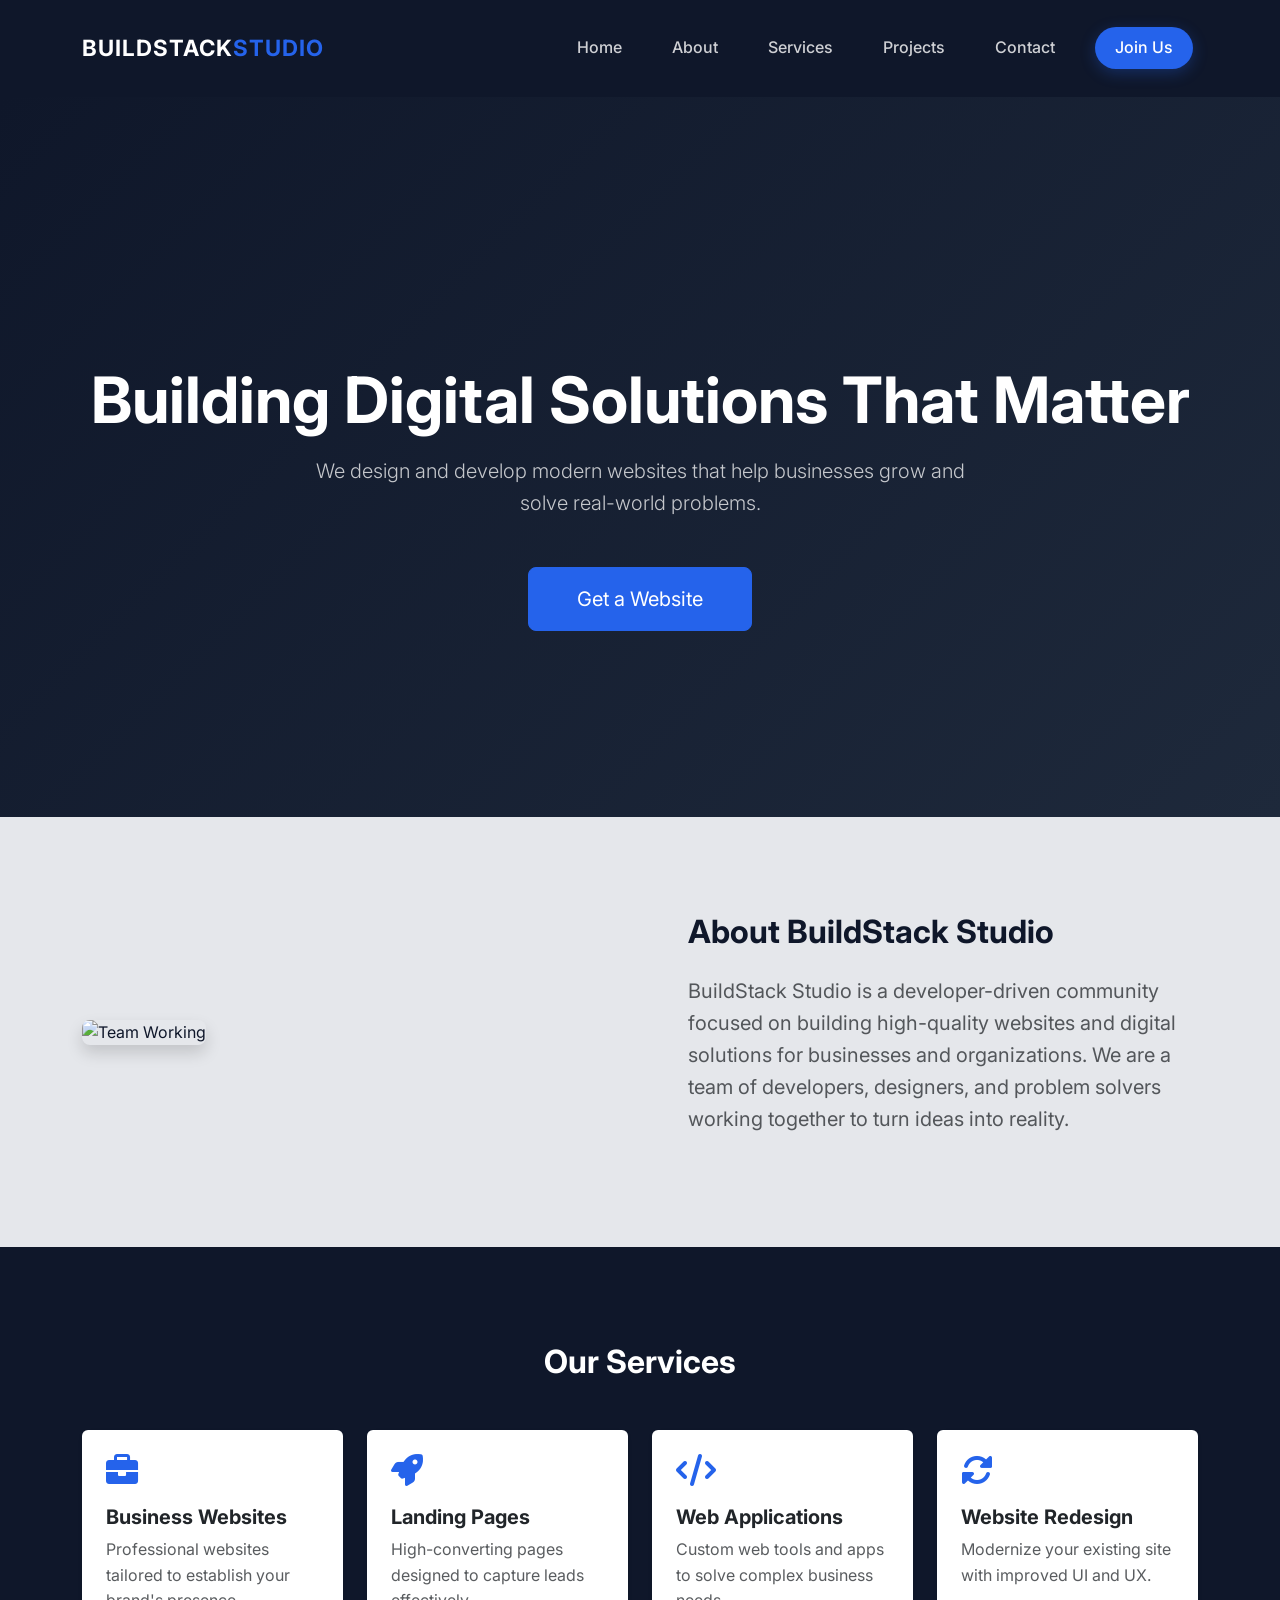
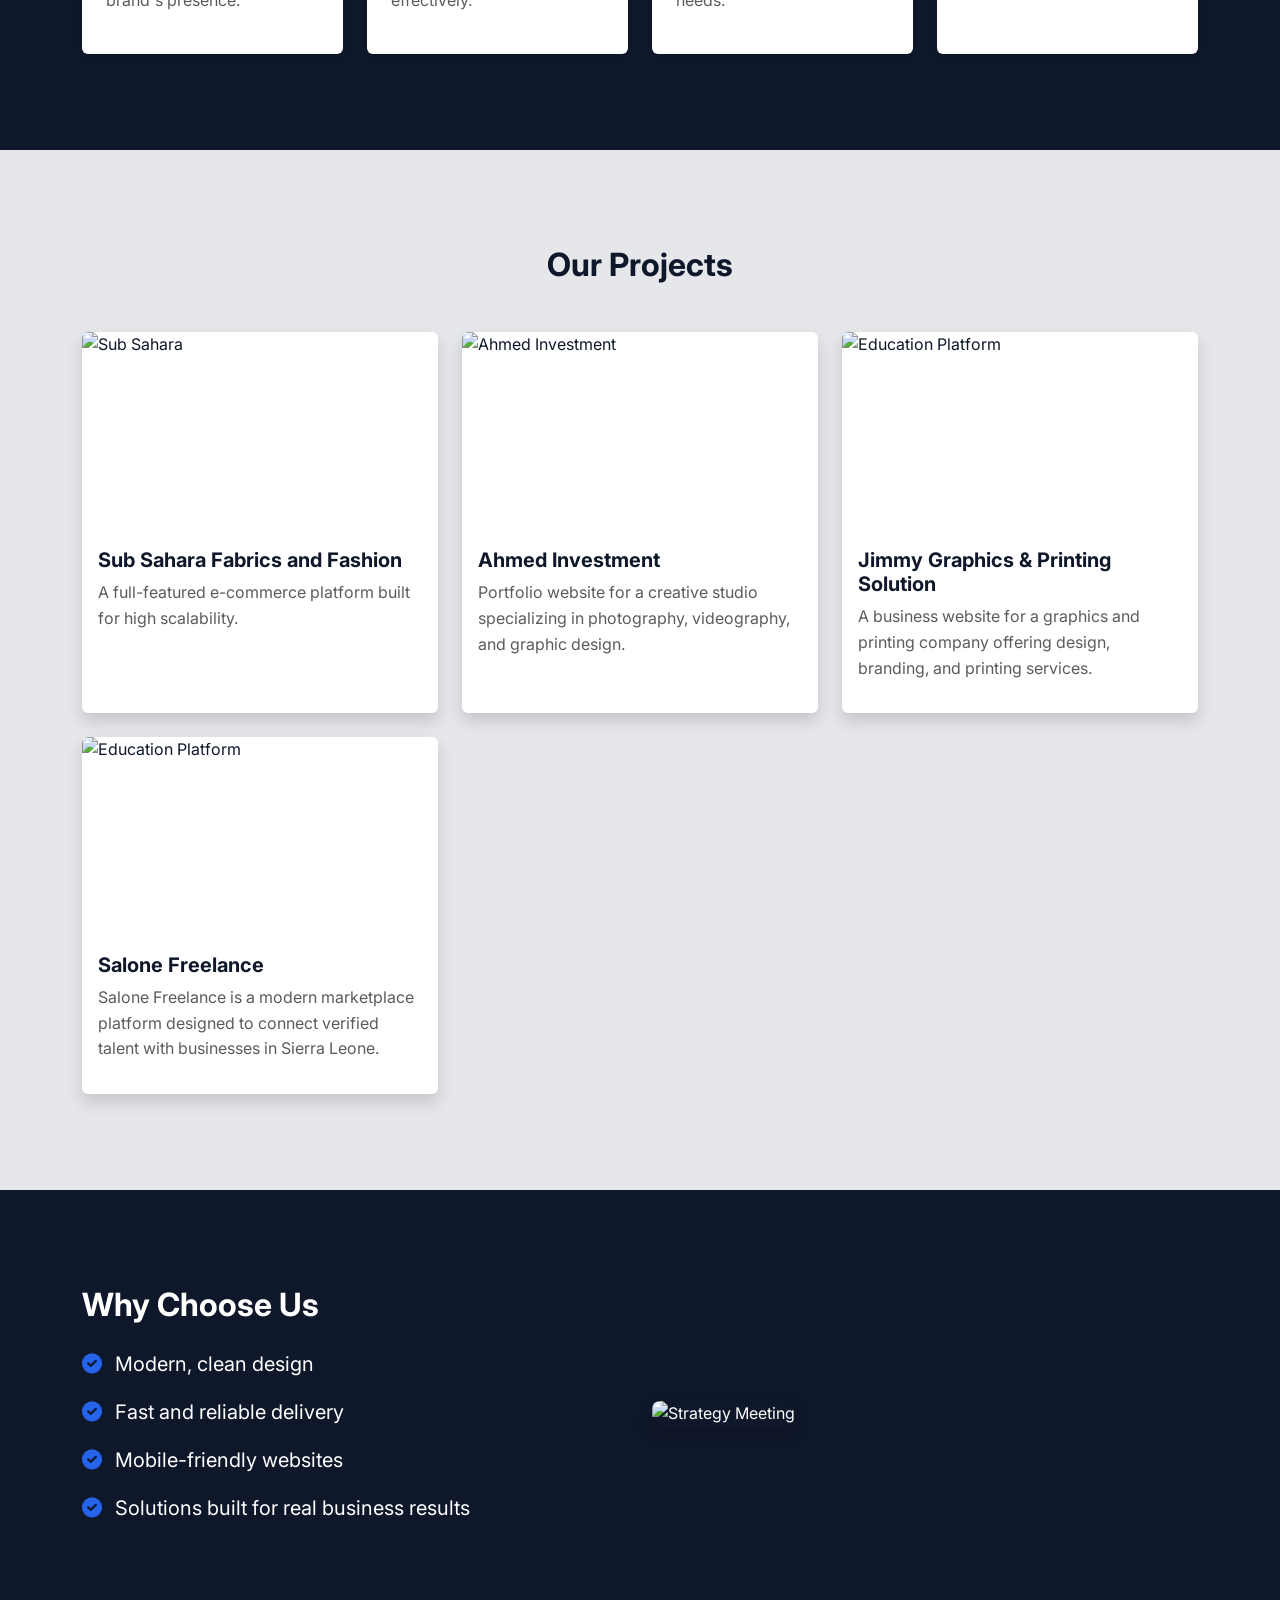
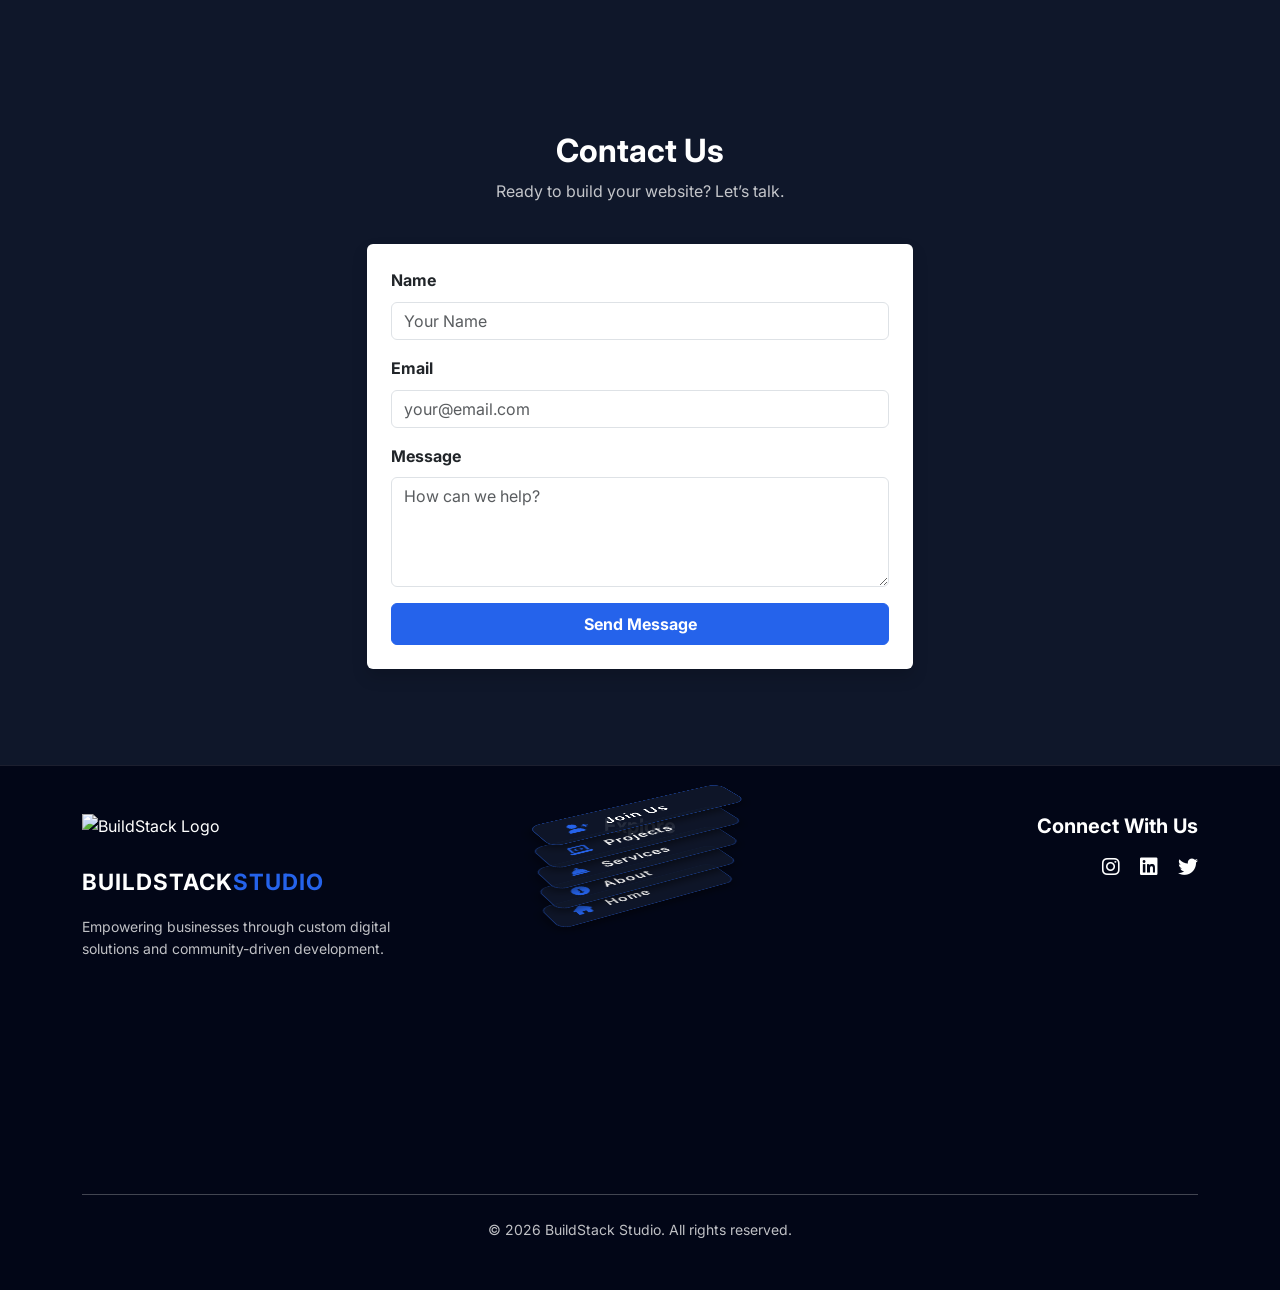
==== commit 02f6d04f: "added another project and move the images to uploadthings" ====
--- a/index.html
+++ b/index.html
@@ -103,9 +103,9 @@
             <div class="row g-4">
                 <!-- Project 1 -->
                 <div class="col-md-4">
-                    <a href="https://subsaharafabricsandfashion.org/" target="_blank" class="text-decoration-none">
-                        <div class="card project-card h-100 border-0 shadow overflow-hidden">
-                            <img src="images/Saharamock.png" alt="E-commerce Project" class="card-img-top">
+                    <a href="https://subsaharafabricsandfashion.netlify.app/" target="_blank" class="text-decoration-none">
+                        <div class="card project-card h-100 border-0 shadow overflow-hidden">
+                            <img src="https://q1fccafawk.ufs.sh/f/SjVsH3OrKC0iUQ6QKJiEZjkmQETNCFtYHM9zey70ni1KROBh" alt="Sub Sahara" class="card-img-top">
                             <div class="card-body">
                                 <h5 class="fw-bold">Sub Sahara Fabrics and Fashion</h5>
                                 <p class="text-muted">A full-featured e-commerce platform built for high scalability.</p>
@@ -117,7 +117,7 @@
                 <div class="col-md-4">
                     <a href="https://ahmed-investment.netlify.app" target="_blank" class="text-decoration-none">
                         <div class="card project-card h-100 border-0 shadow overflow-hidden">
-                            <img src="images/hero.png" alt="SaaS Dashboard" class="card-img-top">
+                            <img src="https://q1fccafawk.ufs.sh/f/SjVsH3OrKC0irQKZnqVQZpvSERWhfzlgeNsqCB6TcKDb13yI" alt="Ahmed Investment" class="card-img-top">
                             <div class="card-body">
                                 <h5 class="fw-bold">Ahmed Investment</h5>
                                 <p class="text-muted">Portfolio website for a creative studio specializing in photography, videography, and graphic design.</p>
@@ -129,10 +129,24 @@
                 <div class="col-md-4">
                     <a href="https://jimmy-graphics-printingsolution.netlify.app/home.html" target="_blank" class="text-decoration-none">
                         <div class="card project-card h-100 border-0 shadow overflow-hidden">
-                            <img src="images/jimmy.png" alt="Education Platform" class="card-img-top">
+                            <img src="https://q1fccafawk.ufs.sh/f/SjVsH3OrKC0iOIbNZBtNI4WvdTc3ZnmJ1l5suYrXFjqRoBCb" alt="Education Platform" class="card-img-top">
                             <div class="card-body">
                                 <h5 class="fw-bold">Jimmy Graphics & Printing Solution</h5>
                                 <p class="text-muted">A business website for a graphics and printing company offering design, branding, and printing services.</p>
+                            </div>
+                        </div>
+                    </a>
+                </div>
+
+                <!-- Project 4 -->
+
+                <div class="col-md-4">
+                    <a href="https://salone-freelance.netlify.app" target="_blank" class="text-decoration-none">
+                        <div class="card project-card h-100 border-0 shadow overflow-hidden">
+                            <img src="https://q1fccafawk.ufs.sh/f/SjVsH3OrKC0iH0mWsQJ54UklJgjSsrV8yWGOnMqNuzdKFif9" alt="Education Platform" class="card-img-top">
+                            <div class="card-body">
+                                <h5 class="fw-bold">Salone Freelance</h5>
+                                <p class="text-muted">Salone Freelance is a modern marketplace platform designed to connect verified talent with businesses in Sierra Leone.</p>
                             </div>
                         </div>
                     </a>
@@ -210,7 +224,7 @@
             <div class="row g-4 mb-4">
                 <div class="col-lg-4">
                     <!-- Actual logo image file path -->
-                    <img src="images/buildstack.png" alt="BuildStack Logo" class="footer-logo">
+                    <img src="https://q1fccafawk.ufs.sh/f/SjVsH3OrKC0inswUytG8KtLm1dlW6IaXOj5CpYzcsG78NZQe" alt="BuildStack Logo" class="footer-logo">
                     <a class="navbar-brand fw-bold mb-3 d-block" href="index.html">BUILDSTACK<span class="text-accent">STUDIO</span></a>
                     <p class="small opacity-75">Empowering businesses through custom digital solutions and community-driven development.</p>
                 </div>
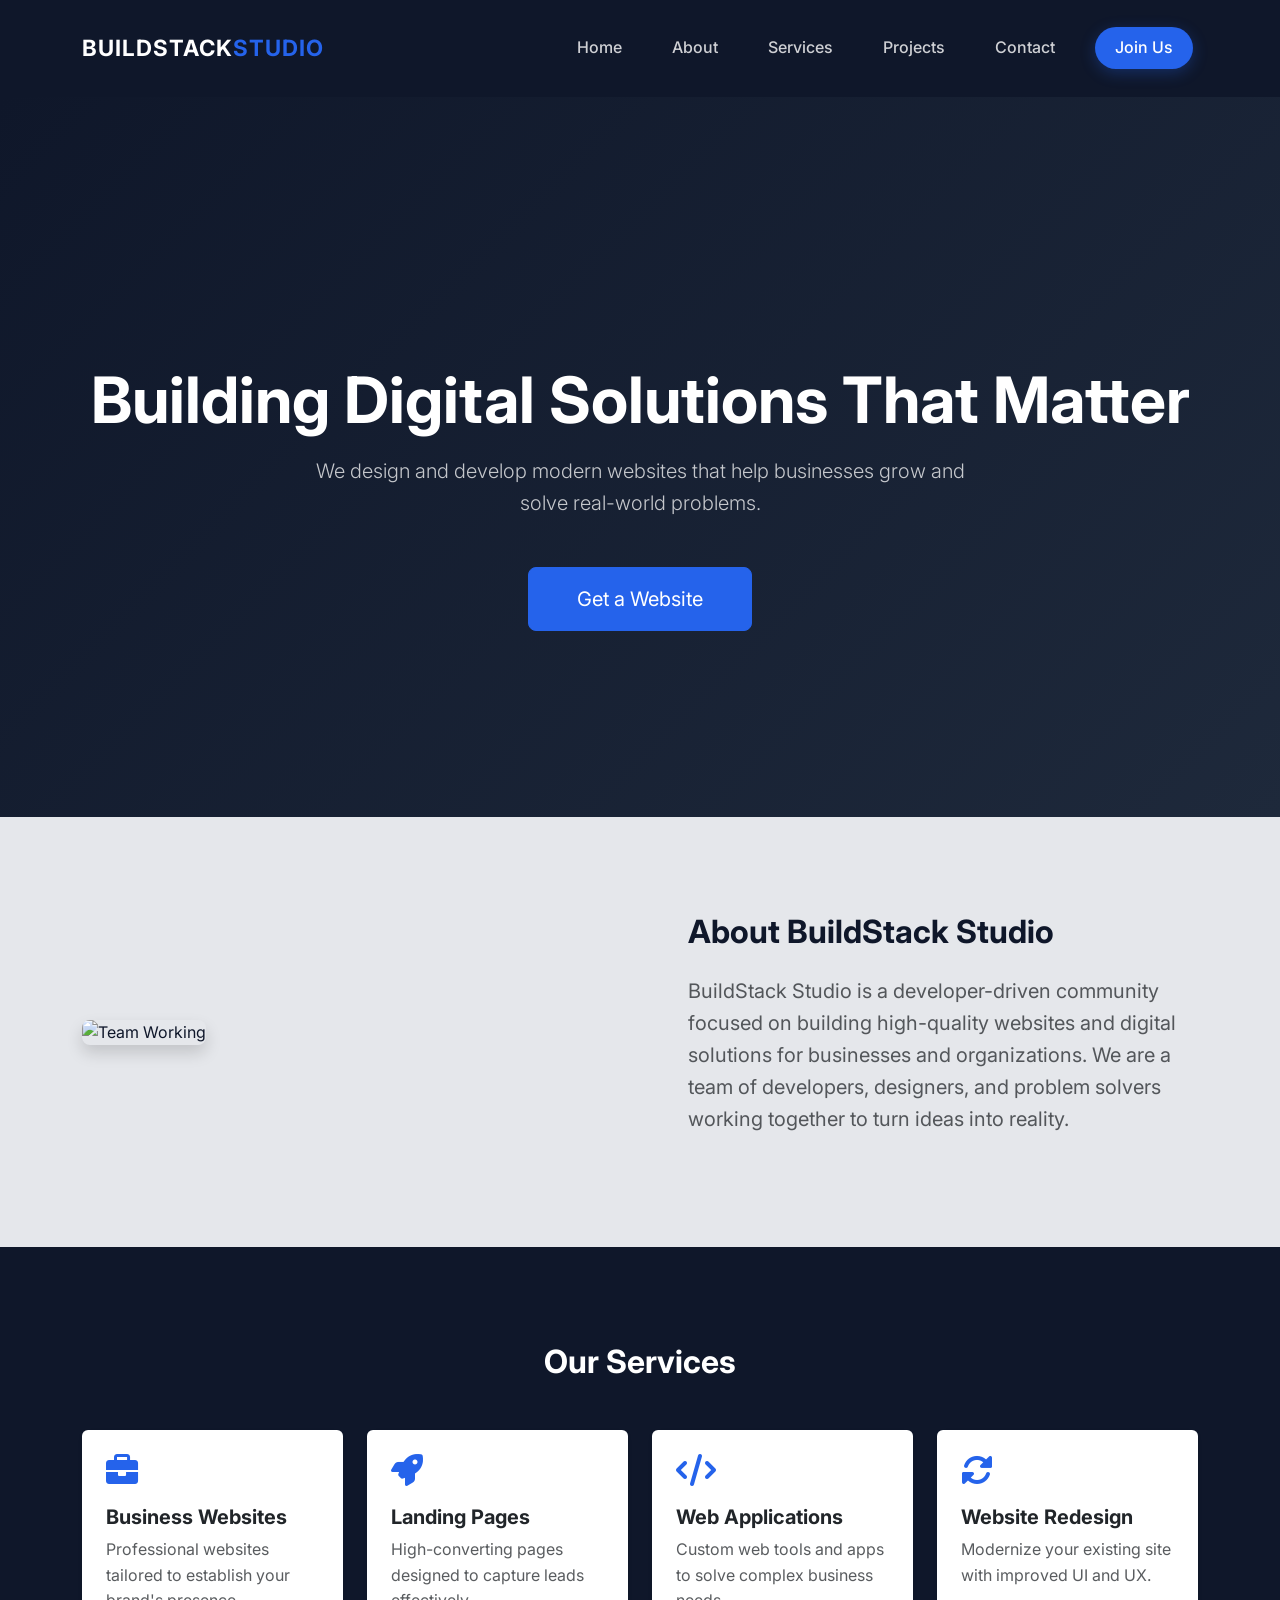
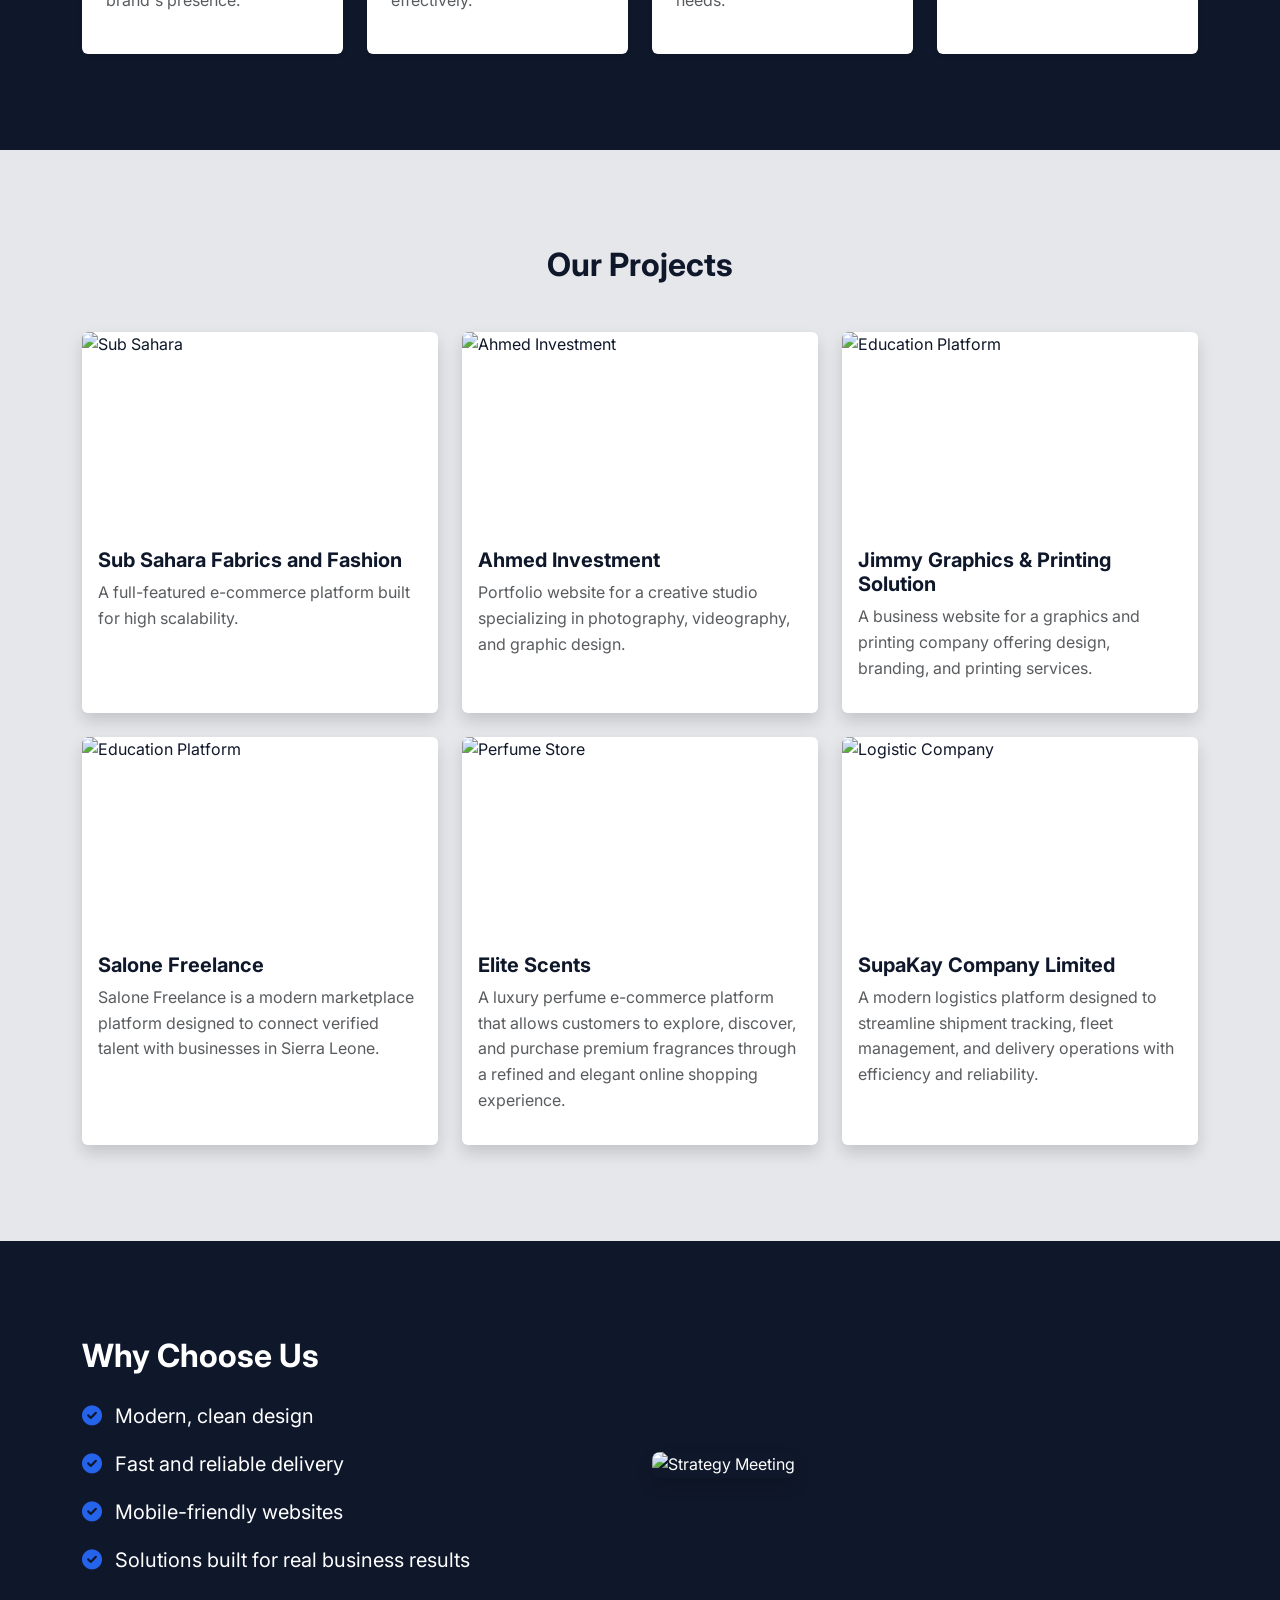
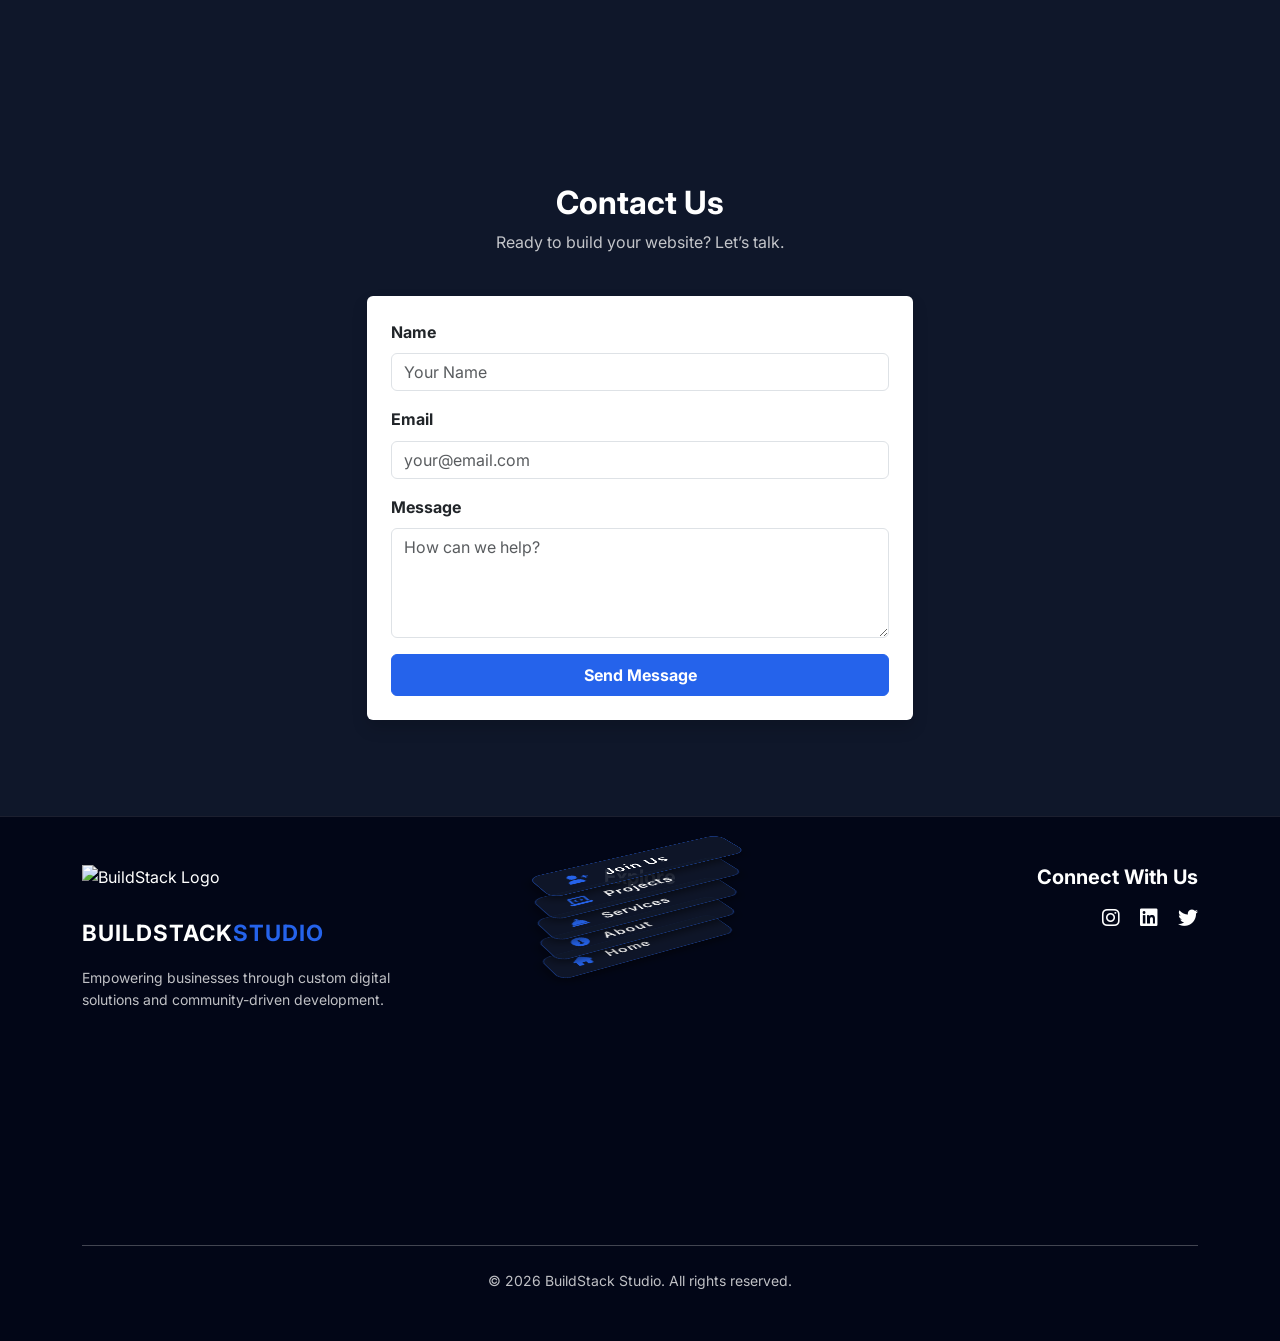
==== commit 7f9788cf: "Add new projects" ====
--- a/index.html
+++ b/index.html
@@ -151,6 +151,34 @@
                         </div>
                     </a>
                 </div>
+
+                <!-- PROJECT 5 -->
+
+                <div class="col-md-4">
+                    <a href="https://elitescents.vercel.app/" target="_blank" class="text-decoration-none">
+                        <div class="card project-card h-100 border-0 shadow overflow-hidden">
+                            <img src="https://q1fccafawk.ufs.sh/f/SjVsH3OrKC0iS5DTBKMOrKC0iukXT7YAMoaV3UlHpq2FxPcN" alt="Perfume Store" class="card-img-top">
+                            <div class="card-body">
+                                <h5 class="fw-bold">Elite Scents</h5>
+                                <p class="text-muted">A luxury perfume e-commerce platform that allows customers to explore, discover, and purchase premium fragrances through a refined and elegant online shopping experience.</p>
+                            </div>
+                        </div>
+                    </a>
+                </div>
+
+                <!-- PROJECT 6  -->
+
+                <div class="col-md-4">
+                    <a href="https://supakay-website.vercel.app" target="_blank" class="text-decoration-none">
+                        <div class="card project-card h-100 border-0 shadow overflow-hidden">
+                            <img src="https://q1fccafawk.ufs.sh/f/SjVsH3OrKC0ixydTxaFDymhRJMWpv2dABcoEsXVYIKze6wkf" alt="Logistic Company" class="card-img-top">
+                            <div class="card-body">
+                                <h5 class="fw-bold">SupaKay Company Limited</h5>
+                                <p class="text-muted">A modern logistics platform designed to streamline shipment tracking, fleet management, and delivery operations with efficiency and reliability.</p>
+                            </div>
+                        </div>
+                    </a>
+                </div>
             </div>
         </div>
     </section>
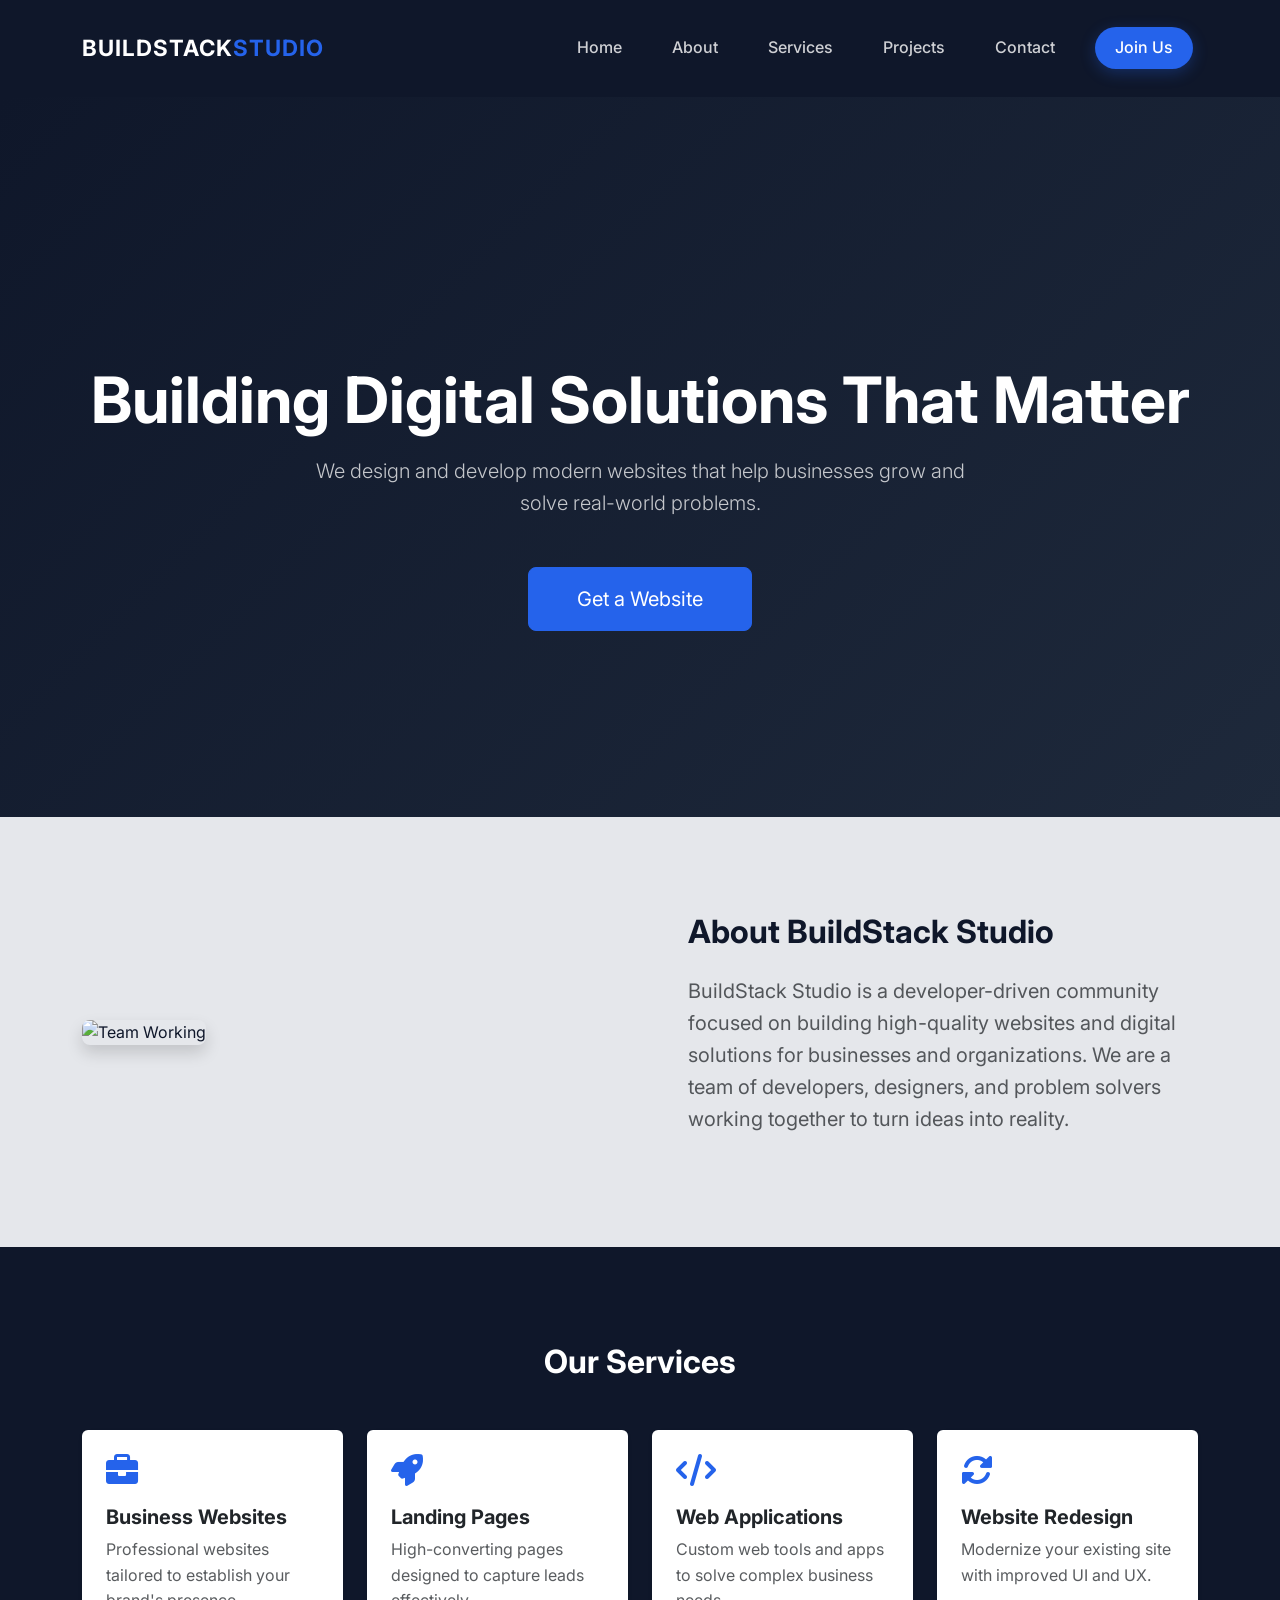
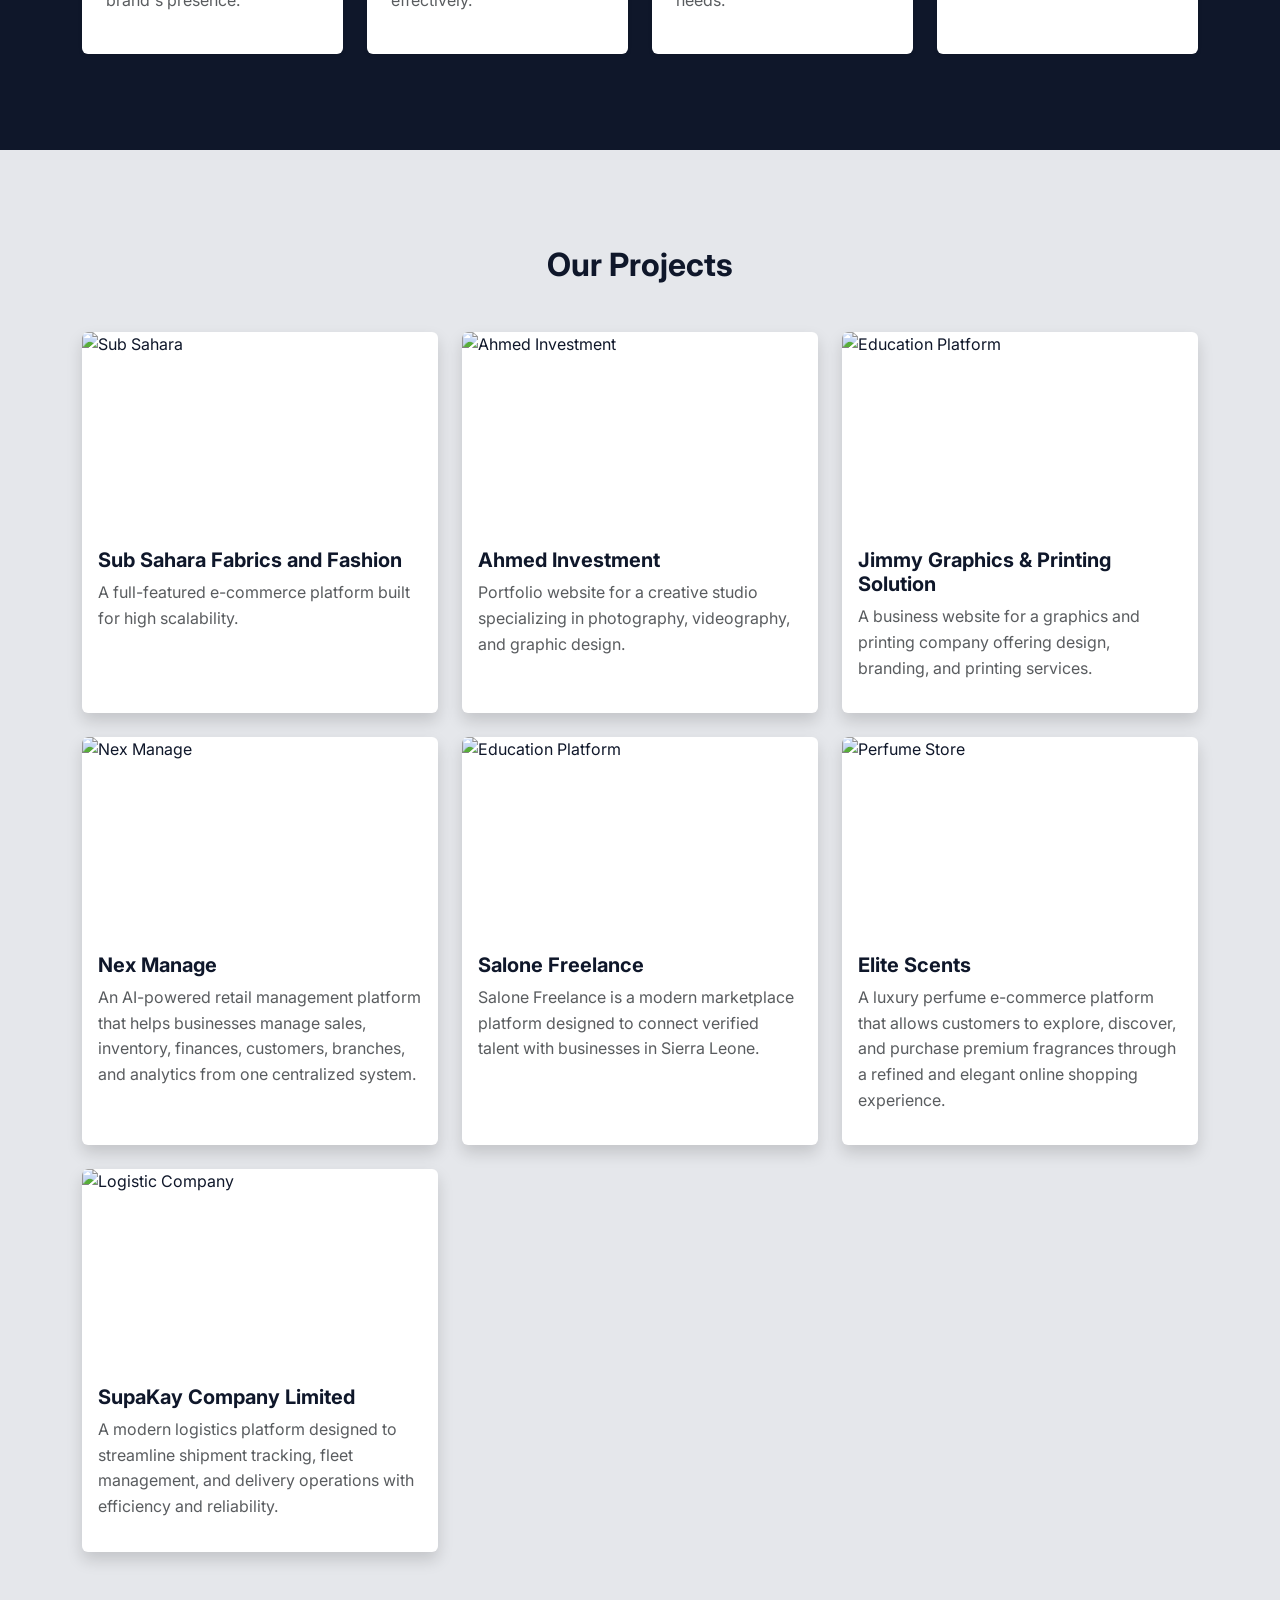
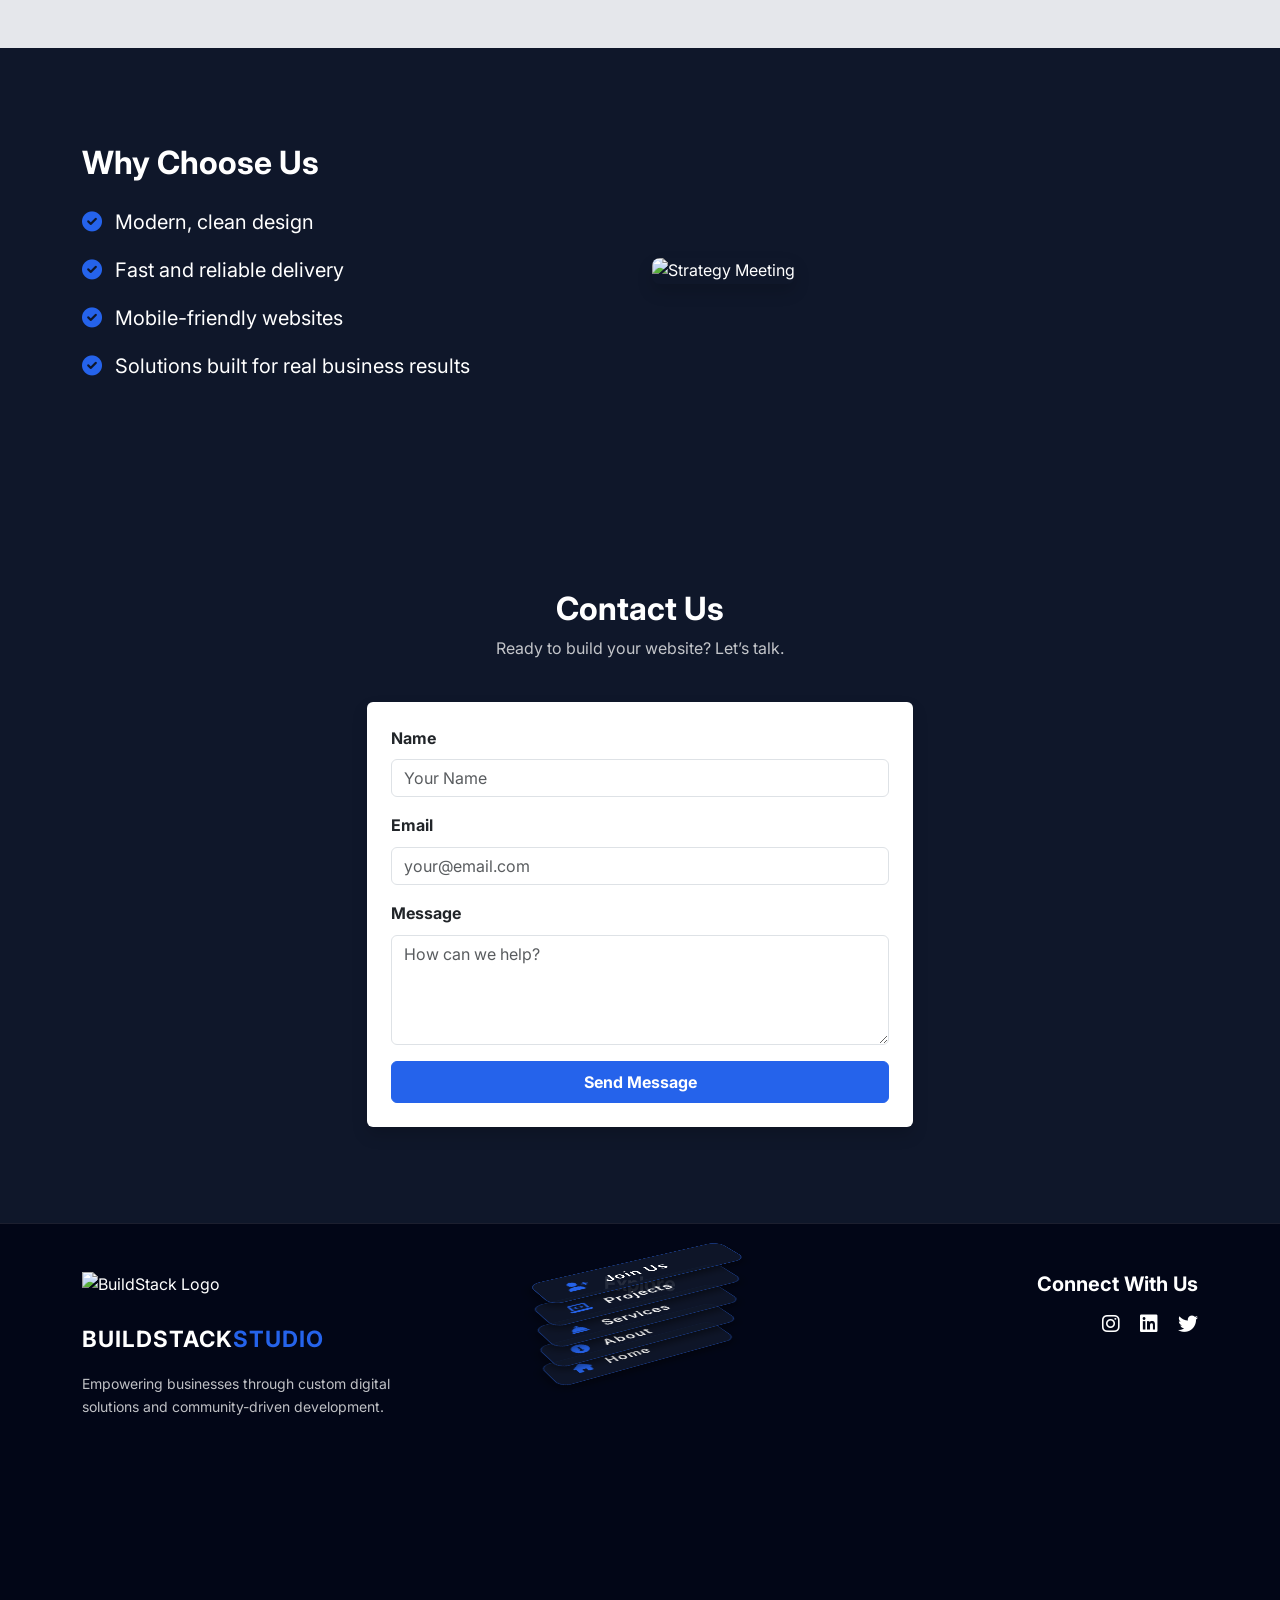
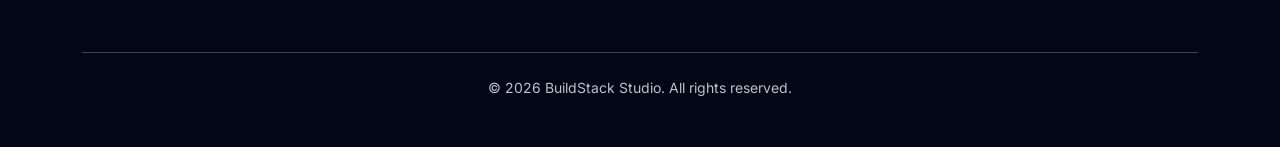
==== commit 33315167: "change some projects url" ====
--- a/index.html
+++ b/index.html
@@ -103,7 +103,7 @@
             <div class="row g-4">
                 <!-- Project 1 -->
                 <div class="col-md-4">
-                    <a href="https://subsaharafabricsandfashion.netlify.app/" target="_blank" class="text-decoration-none">
+                    <a href="subsaharafabricandfashion.netlify.app" target="_blank" class="text-decoration-none">
                         <div class="card project-card h-100 border-0 shadow overflow-hidden">
                             <img src="https://q1fccafawk.ufs.sh/f/SjVsH3OrKC0iUQ6QKJiEZjkmQETNCFtYHM9zey70ni1KROBh" alt="Sub Sahara" class="card-img-top">
                             <div class="card-body">
@@ -115,7 +115,7 @@
                 </div>
                 <!-- Project 2 -->
                 <div class="col-md-4">
-                    <a href="https://ahmed-investment.netlify.app" target="_blank" class="text-decoration-none">
+                    <a href="https://ahmedinvestment.netlify.app" target="_blank" class="text-decoration-none">
                         <div class="card project-card h-100 border-0 shadow overflow-hidden">
                             <img src="https://q1fccafawk.ufs.sh/f/SjVsH3OrKC0irQKZnqVQZpvSERWhfzlgeNsqCB6TcKDb13yI" alt="Ahmed Investment" class="card-img-top">
                             <div class="card-body">
@@ -137,11 +137,24 @@
                         </div>
                     </a>
                 </div>
-
-                <!-- Project 4 -->
-
-                <div class="col-md-4">
-                    <a href="https://salone-freelance.netlify.app" target="_blank" class="text-decoration-none">
+            <!-- PROJECT 4 -->
+
+                <div class="col-md-4">
+                    <a href="https://nexmanage.vercel.app/" target="_blank" class="text-decoration-none">
+                        <div class="card project-card h-100 border-0 shadow overflow-hidden">
+                            <img src="https://q1fccafawk.ufs.sh/f/SjVsH3OrKC0iH9Uhsh2J54UklJgjSsrV8yWGOnMqNuzdKFif" alt="Nex Manage" class="card-img-top">
+                            <div class="card-body">
+                                <h5 class="fw-bold">Nex Manage</h5>
+                                <p class="text-muted">An AI-powered retail management platform that helps businesses manage sales, inventory, finances, customers, branches, and analytics from one centralized system.</p>
+                            </div>
+                        </div>
+                    </a>
+                </div>
+
+                <!-- Project 5 -->
+
+                <div class="col-md-4">
+                    <a href="salonefreelance.netlify.app" target="_blank" class="text-decoration-none">
                         <div class="card project-card h-100 border-0 shadow overflow-hidden">
                             <img src="https://q1fccafawk.ufs.sh/f/SjVsH3OrKC0iH0mWsQJ54UklJgjSsrV8yWGOnMqNuzdKFif9" alt="Education Platform" class="card-img-top">
                             <div class="card-body">
@@ -152,7 +165,7 @@
                     </a>
                 </div>
 
-                <!-- PROJECT 5 -->
+                <!-- PROJECT 6 -->
 
                 <div class="col-md-4">
                     <a href="https://elitescents.vercel.app/" target="_blank" class="text-decoration-none">
@@ -166,10 +179,11 @@
                     </a>
                 </div>
 
-                <!-- PROJECT 6  -->
-
-                <div class="col-md-4">
-                    <a href="https://supakay-website.vercel.app" target="_blank" class="text-decoration-none">
+                 
+                <!-- PROJECT 7  -->
+
+                <div class="col-md-4">
+                    <a href="https://logisticcompany.netlify.app/" target="_blank" class="text-decoration-none">
                         <div class="card project-card h-100 border-0 shadow overflow-hidden">
                             <img src="https://q1fccafawk.ufs.sh/f/SjVsH3OrKC0ixydTxaFDymhRJMWpv2dABcoEsXVYIKze6wkf" alt="Logistic Company" class="card-img-top">
                             <div class="card-body">
